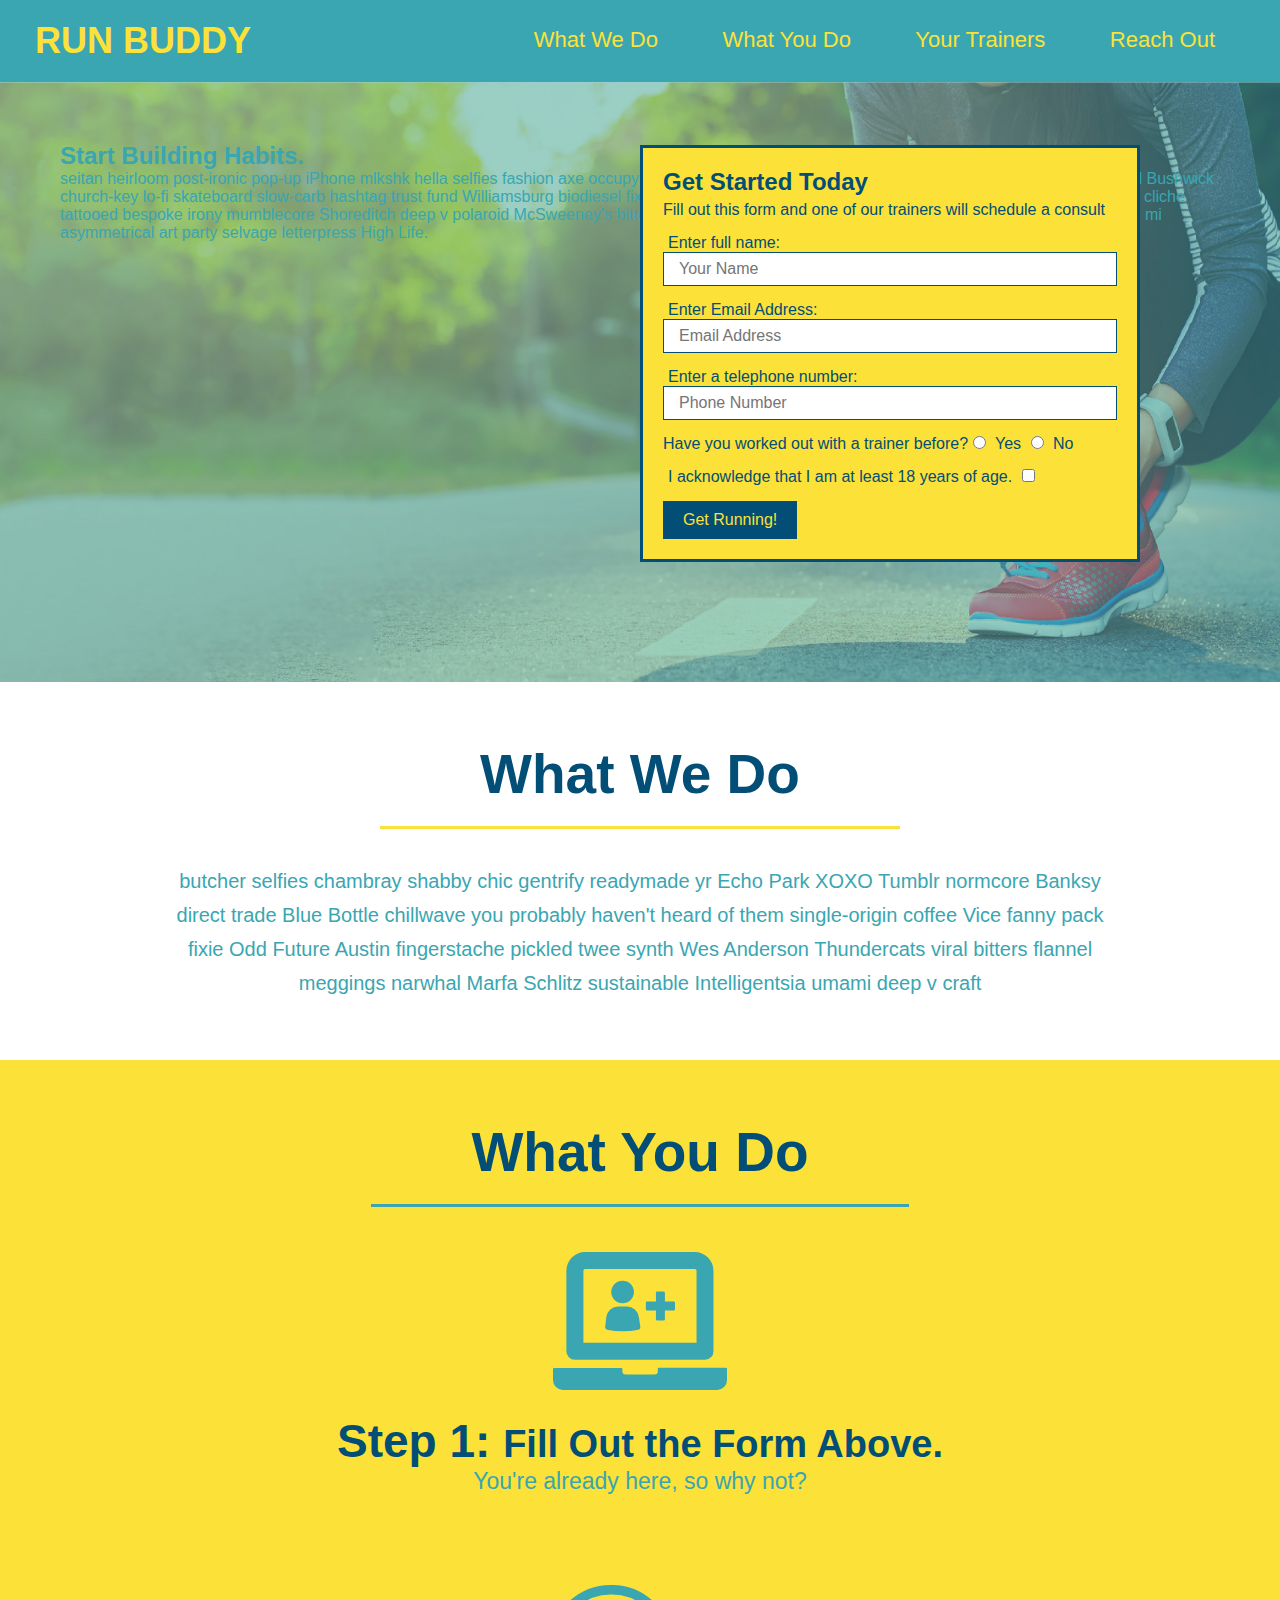
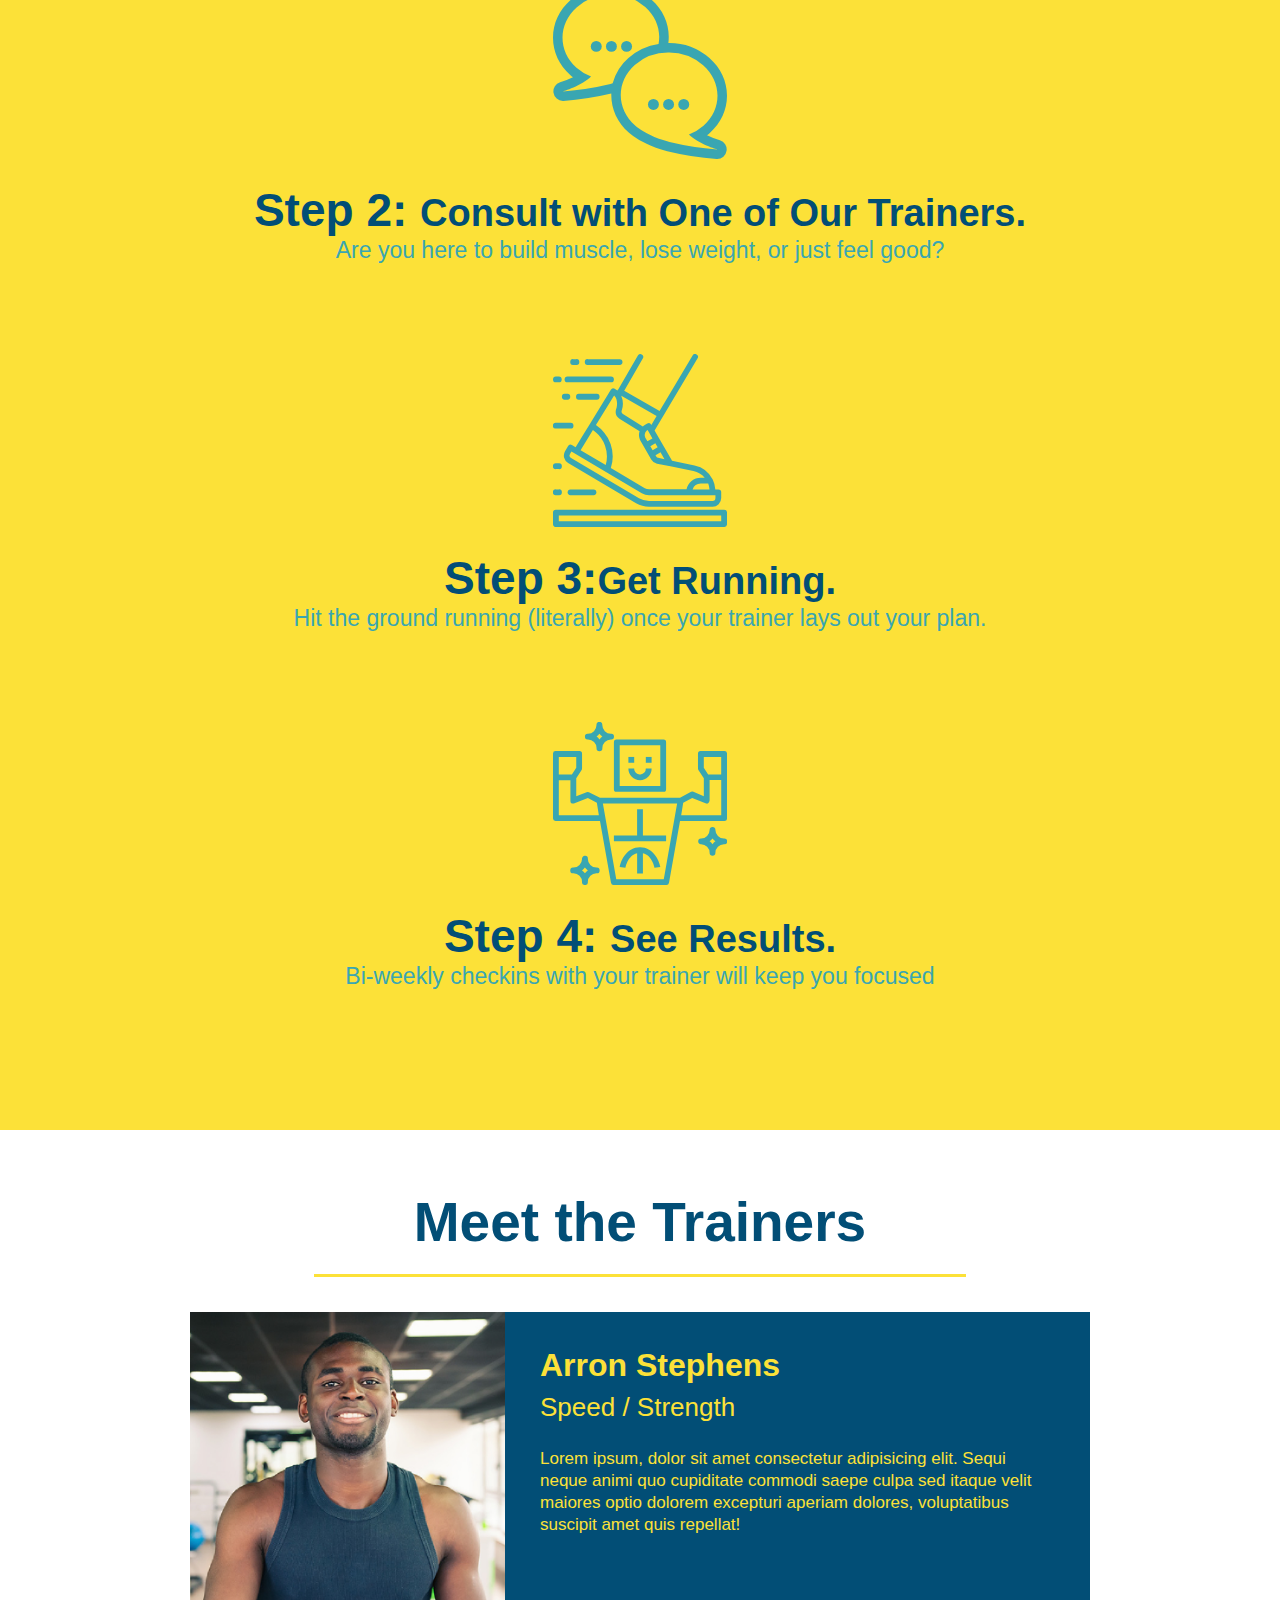
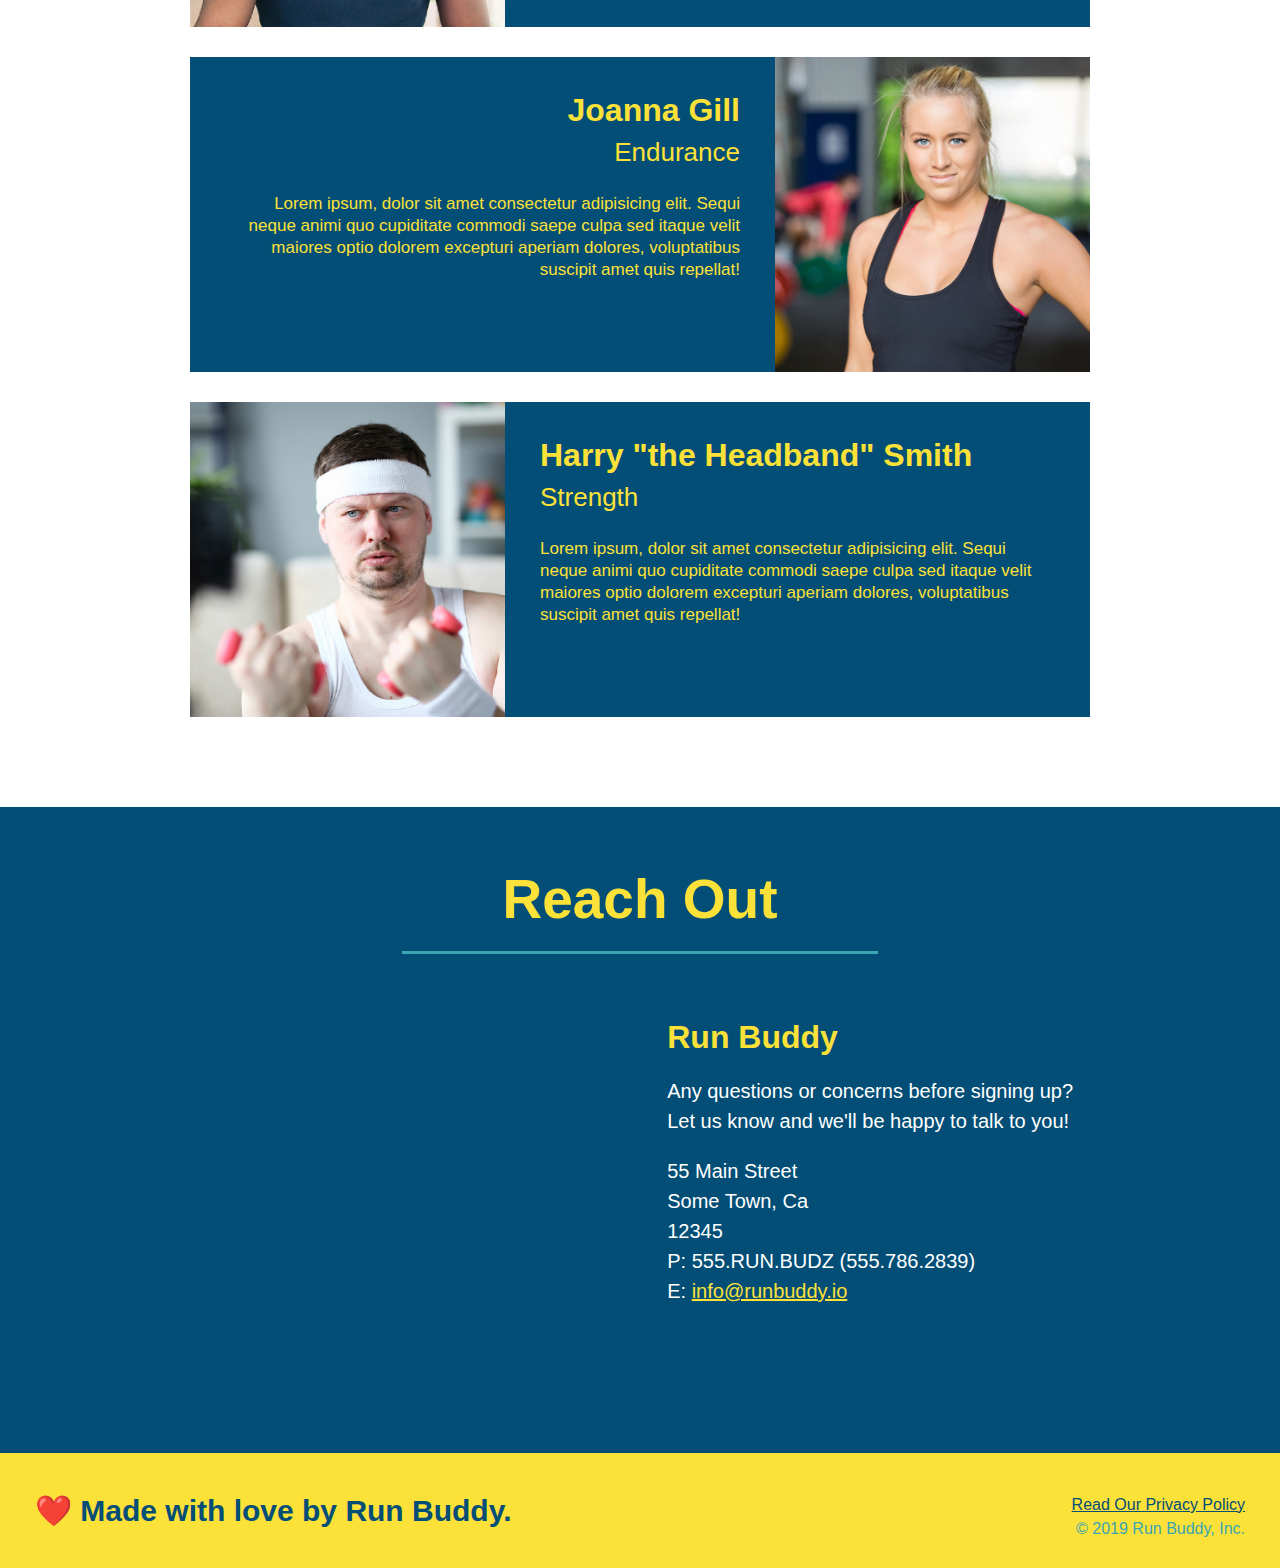
==== index.html @ f372cd47 "add content to hero, replace image" ====
<!DOCTYPE html>
<html lang="en">
  <head>
    <meta charset="UTF-8" />
    <title>Run Buddy</title>

    <link rel="stylesheet" href="./assets/css/style.css" />
  </head>
  <body>
    <header>
         
        <h1>
            <a href="/">RUN BUDDY</a>
        </h1>
        <nav>
            <ul>
                <li>
                    <a href="#what-we-do">What We Do</a>
                </li>
                <li>
                    <a href="#what-you-do">What You Do</a>
                </li>
                <li>
                    <a href="#your-trainers">Your Trainers</a>
                </li>
                <li>
                    <a href="#reach-out">Reach Out</a>
                </li>
            </ul>
        </nav> 
    </header>   
        
        <section class="hero">
          <div class="hero-cta">
            <h2>Start Building Habits.</h2>
            <p>
              seitan heirloom post-ironic pop-up iPhone mlkshk hella selfies fashion axe occupy readymade put a bird on it messenger bag Wes Anderson Schlitz plaid Bushwick church-key lo-fi skateboard slow-carb hashtag trust fund Williamsburg biodiesel fixie farm-to-table 8-bit banjo XOXO Banksy chillwave bicycle rights retro cliche tattooed bespoke irony mumblecore Shoreditch deep v polaroid McSweeney's bitters cray gentrify tofu Marfa you probably haven't heard of them yr banh mi asymmetrical art party selvage letterpress High Life.
            </p>
          </div>
            <div class="hero-form">
                <h3>Get Started Today</h3>
                <p>Fill out this form and one of our trainers will schedule a consult</p>
                <form>
                    <label for="name">Enter full name:</label>
                    <input type="text" placeholder="Your Name" name="name" id="name" class="form-input"/>
                    <label for="email">Enter Email Address:</label>
                    <input type="email" placeholder="Email Address" name="email" id="email" class="form-input" />
                    <label for="phone">Enter a telephone number:</label>
                    <input type="tel" placeholder="Phone Number" name="phone" id="phone" class="form-input" />
                
                <p>
                    Have you worked out with a trainer before?
                    <input type="radio" name="trainer-confirm" id="trainer-yes" />
                    <label for="trainer-yes">Yes</label>
                    <input type="radio" name="trainer-confirm" id="trainer-no" />
                    <label for="trainer-no">No</label>
                </p>
                <p>
                    <label for="checkbox">
                        I acknowledge that I am at least 18 years of age. 
                    </label>
                    <input type="checkbox" name="age-confirm" id="checkbox">
                </p>
                <button type="submit">
                    Get Running!
                </button>
                
                </form>
            </div>
        </section>

        <section id="what-we-do" class="intro">
            <h2 class="section-title primary-border">What We Do</h2>
            <p>
             butcher selfies chambray shabby chic gentrify readymade yr Echo Park XOXO Tumblr normcore Banksy direct trade Blue Bottle chillwave you probably haven't heard of them single-origin coffee Vice fanny pack fixie Odd Future Austin fingerstache pickled twee synth Wes Anderson Thundercats viral bitters flannel meggings narwhal Marfa Schlitz sustainable Intelligentsia umami deep v craft
            </p>
        </section>
      
        <section id="what-you-do" class="steps">
        <h2 class="section-title secondary-border">What You Do</h2>
      
        <div>
          <img src="./assets/images/step-1.svg" alt="" />
          <h3>Step 1: <span> Fill Out the Form Above.</span></h3>
          <p>You're already here, so why not?</p>
        </div>
      
        <div>
            <img src="./assets/images/step-2.svg" alt="" />
          <h3>Step 2: <span>Consult with One of Our Trainers.</span></h3>
          <p>Are you here to build muscle, lose weight, or just feel good?</p>
        </div>
      
        <div>
            <img src="./assets/images/step-3.svg" alt="" />
          <h3>Step 3:<span>Get Running.</span></h3>
          <p>Hit the ground running (literally) once your trainer lays out your plan.</p>
        </div>
      
        <div>
            <img src="./assets/images/step-4.svg" alt="" />
          <h3>Step 4: <span>See Results.</span></h3>
          <p>Bi-weekly checkins with your trainer will keep you focused</p>
        </div>
        </section>

        <section id="your-trainers" class="trainers">
            <h2 class="section-title primary-border">
                Meet the Trainers
            </h2>
            <article class="trainer">
                <img src="./assets/images/trainer-1.jpg" alt="Arron Stephens in his workout clothes, ready to pump iron" />
                <div class="trainer-bio text-left">
                  <h3>Arron Stephens</h3>
                  <h4>Speed / Strength</h4>
                  <p>
                    Lorem ipsum, dolor sit amet consectetur adipisicing elit. Sequi neque animi quo cupiditate commodi saepe culpa sed
                    itaque velit maiores optio dolorem excepturi aperiam dolores, voluptatibus suscipit amet quis repellat!
                  </p>
                </div>
              </article>
              <article class="trainer">
                <div class="trainer-bio text-right">
                  <h3>Joanna Gill</h3>
                  <h4>Endurance</h4>
                  <p>
                    Lorem ipsum, dolor sit amet consectetur adipisicing elit. Sequi neque animi quo cupiditate commodi saepe culpa sed
                    itaque velit maiores optio dolorem excepturi aperiam dolores, voluptatibus suscipit amet quis repellat!
                  </p>
                </div>
                <img src="./assets/images/trainer-2.jpg" alt="Joanna Gill cooling off after a workout" />
              </article>
              <article class="trainer">
                <img src="./assets/images/trainer-3.jpg" alt="Harry Smith wearing a headband and lifting comically small pink weights" />
                <div class="trainer-bio text-left">
                  <h3>Harry "the Headband" Smith</h3>
                  <h4>Strength</h4>
                  <p>
                    Lorem ipsum, dolor sit amet consectetur adipisicing elit. Sequi neque animi quo cupiditate commodi saepe culpa sed
                    itaque velit maiores optio dolorem excepturi aperiam dolores, voluptatibus suscipit amet quis repellat!
                  </p>
                </div>
              </article>
          </section>
          <section id="reach-out" class="contact">
            <h2 class="section-title secondary-border">Reach Out</h2>
            <div class="contact-info">
              <iframe 
                src="https://www.google.com/maps/embed?pb=!1m18!1m12!1m3!1d2976.0303112167644!2d-72.71385268462497!3d41.76300427923142!2m3!1f0!2f0!3f0!3m2!1i1024!2i768!4f13.1!3m3!1m2!1s0x89e7acb490964523%3A0x6db856a349f8cb4b!2s2%20Tremont%20St%2C%20Hartford%2C%20CT%2006105!5e0!3m2!1sen!2sus!4v1648424122071!5m2!1sen!2sus"
                style="border:0;" 
                allowfullscreen="" 
                loading="lazy" >
              </iframe>
            <div>
              <h3>Run Buddy</h3>
              <p>
                Any questions or concerns before signing up?
                <br  />
                Let us know and we'll be happy to talk to you!
                <address>
                  55 Main Street <br/>
                  Some Town, Ca <br/>
                  12345<br />
                  P: 555.RUN.BUDZ (555.786.2839)<br/>
                  E: <a href="mailto:info@runbuddy.io">info@runbuddy.io</a>
                </address> 
              </p>
            </div>

          </div>
          </section>


    <footer>
        <h2>❤️ Made with love by Run Buddy.</h2>
        <div>
            <a href="./privacy-policy.html">Read Our Privacy Policy</a><br />
            
            &copy; 2019 Run Buddy, Inc.
        </div>
        </footer>
  </body>
</html>
---- assets/css/style.css ----
* {
    margin: 0;
    padding: 0;
    box-sizing: border-box;
  }
header {
    padding: 20px 35px;
    background-color: #39a6b2;

   
  }
header h1 {
    font-weight: bold;
    font-size: 36px;
    color: #fce138;
    margin: 0;
    display: inline;
  }
  
header a {
    text-decoration: none;
    color: #fce138;
  }
header nav {
    float: right;
    margin: 7px 0;
  }
header nav ul li {
    display: inline;
  }
header nav ul li a {
    margin: 0 30px;
    font-weight: lighter;
    font-size: 22px;
  }
body {
    color: #39a6b2;
    font-family: Helvetica, Arial, sans-serif;
}
footer {
    background: #fce138;
    width: 100%;
    padding: 40px 35px;
  }
  footer h2 {
    display: inline;
    color: #024e76;
    font-size: 30px;
    margin: 0;
  }
  footer div {
    float: right;
    line-height: 1.5;
    text-align: right;
  }
  footer a {
    color: #024e76;
  }
  section {
    padding: 60px;
  }
  .hero {
    background-image: url("../images/hero-bg.jpg");
    height: 600px;
    background-size: cover;
    background-position: center;
    position: relative;
  }
  .hero-form {
    background-color:#fce138;
    padding: 20px;
    width: 500px;
    color:#024e76;
    border: solid 3px #024e76;
    position: absolute;
    bottom: 120px;
    right: 140px;
  }
  .hero-form h3 {
    font-size: 24px;
    margin: 0 0 0 0;
  }
  .hero-form p {
    margin: 5px 0 15px 0;
  }
  .form-input {
    border: 1px solid #024e76;
    display: block;
    padding: 7px 15px;
    font-size: 16px;
    color: #024e76;
    width: 100%;
    margin-bottom: 15px;
  }
  .hero-form label {
    margin: 0 5px;
  }  
  .hero-form button {
    color: #fce138;
    background-color: #024e76;
    border: none;
    padding: 10px 20px;
    font-size: 16px;
  }
  .intro {
    text-align: center;
  }
 
  .intro p {
    line-height: 1.7;
    color: #39a6b2;
    width: 80%;
    font-size: 20px;
    margin: 0 auto;
  }
  .steps {
    text-align: center;
    background: #fce138;
  }
  .section-title {
    font-size: 55px;
    color: #024e76;
    margin-bottom: 35px;
    padding: 0 100px 20px 100px;
    display: inline-block;
    border-bottom: 3px solid;
  }
  
  .primary-border {
    border-color: #fce138;
  }
  
  .secondary-border {
    border-color: #39a6b2;
  }
  .steps div {
    margin-bottom: 80px;
  }
  
  .steps img {
    width: 15%;
    margin: 10px 0;
  }
  
  .steps h3 {
    color: #024e76;
    font-size: 46px;
    margin-top: 10px;
  }
  
  .steps p {
    color: #39a6b2;
    font-size: 23px;
  }
  .steps span {
    font-size: 38px;
  }
  .trainers {
    text-align: center;
  }
  
  .trainer {
    width: 900px;
    margin: 0 auto 30px auto;
    background: #024e76;
    color: #fce138;
    overflow: auto;
}
.trainer img {
  width: 35%;
  float: left;
}

.trainer-bio {
  padding: 35px;
  float: left;
  width: 65%;
}
.text-left {
  text-align: left;
}

.text-right {
  text-align: right;
}
.trainer-bio h3 {
  font-size: 32px;
  margin-bottom: 8px;
}

.trainer-bio h4 {
  font-weight: lighter;
  font-size: 26px;
  margin-bottom: 25px;
}

.trainer-bio p {
  font-size: 17px;
  line-height: 1.3;
}

.contact {
  text-align: center;
  background: #024e76;
}
.contact h2 {
  color: #fce138;
}
.contact-info iframe {
  width: 400px;
  height: 400px;
}
.contact-info div {
  width: 410px;
  display: inline-block;
  vertical-align: top;
  text-align: left;
  margin: 30px 0 0 60px;
  color: white;
}

.contact-info h3 {
  color: #fce138;
  font-size: 32px;
}

.contact-info p, .contact-info address {
  margin: 20px 0;
  line-height: 1.5;
  font-size: 20px;
  font-style: normal;
}

.contact-info a {
  color: #fce138;
}
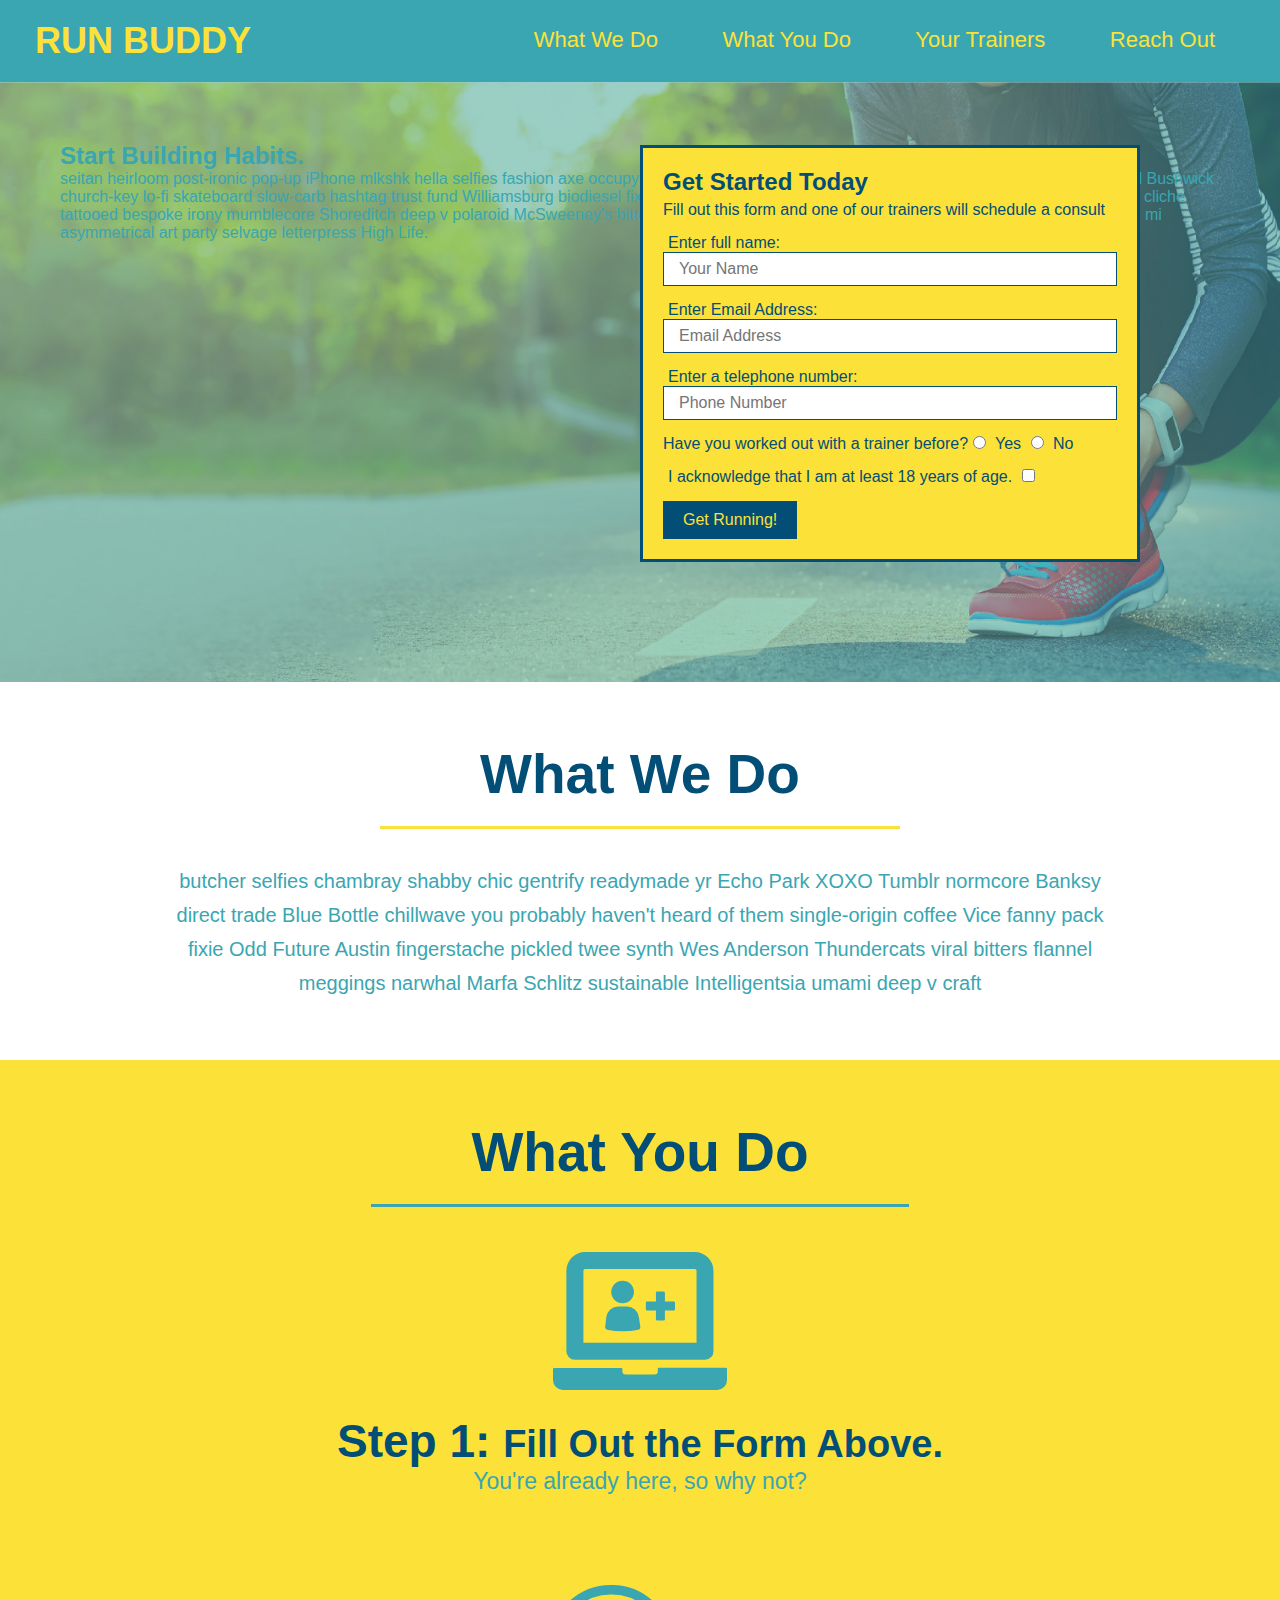
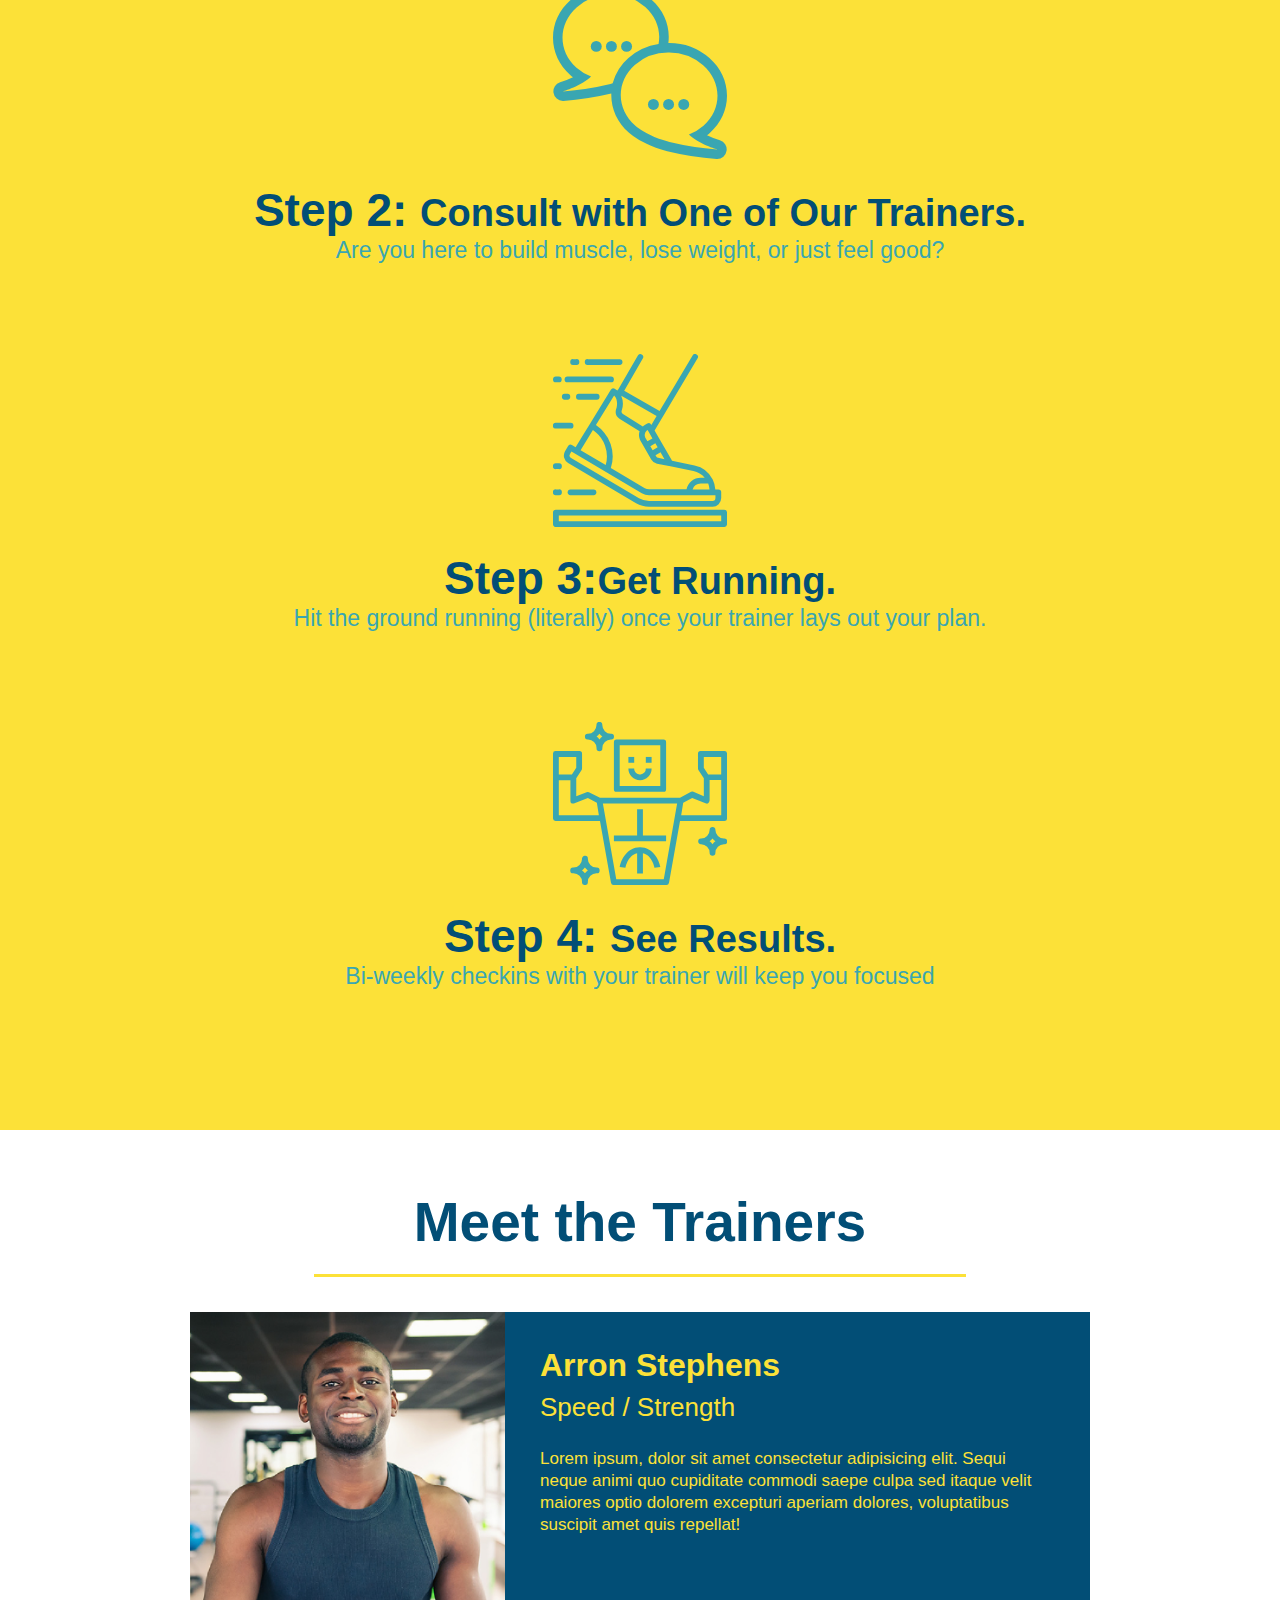
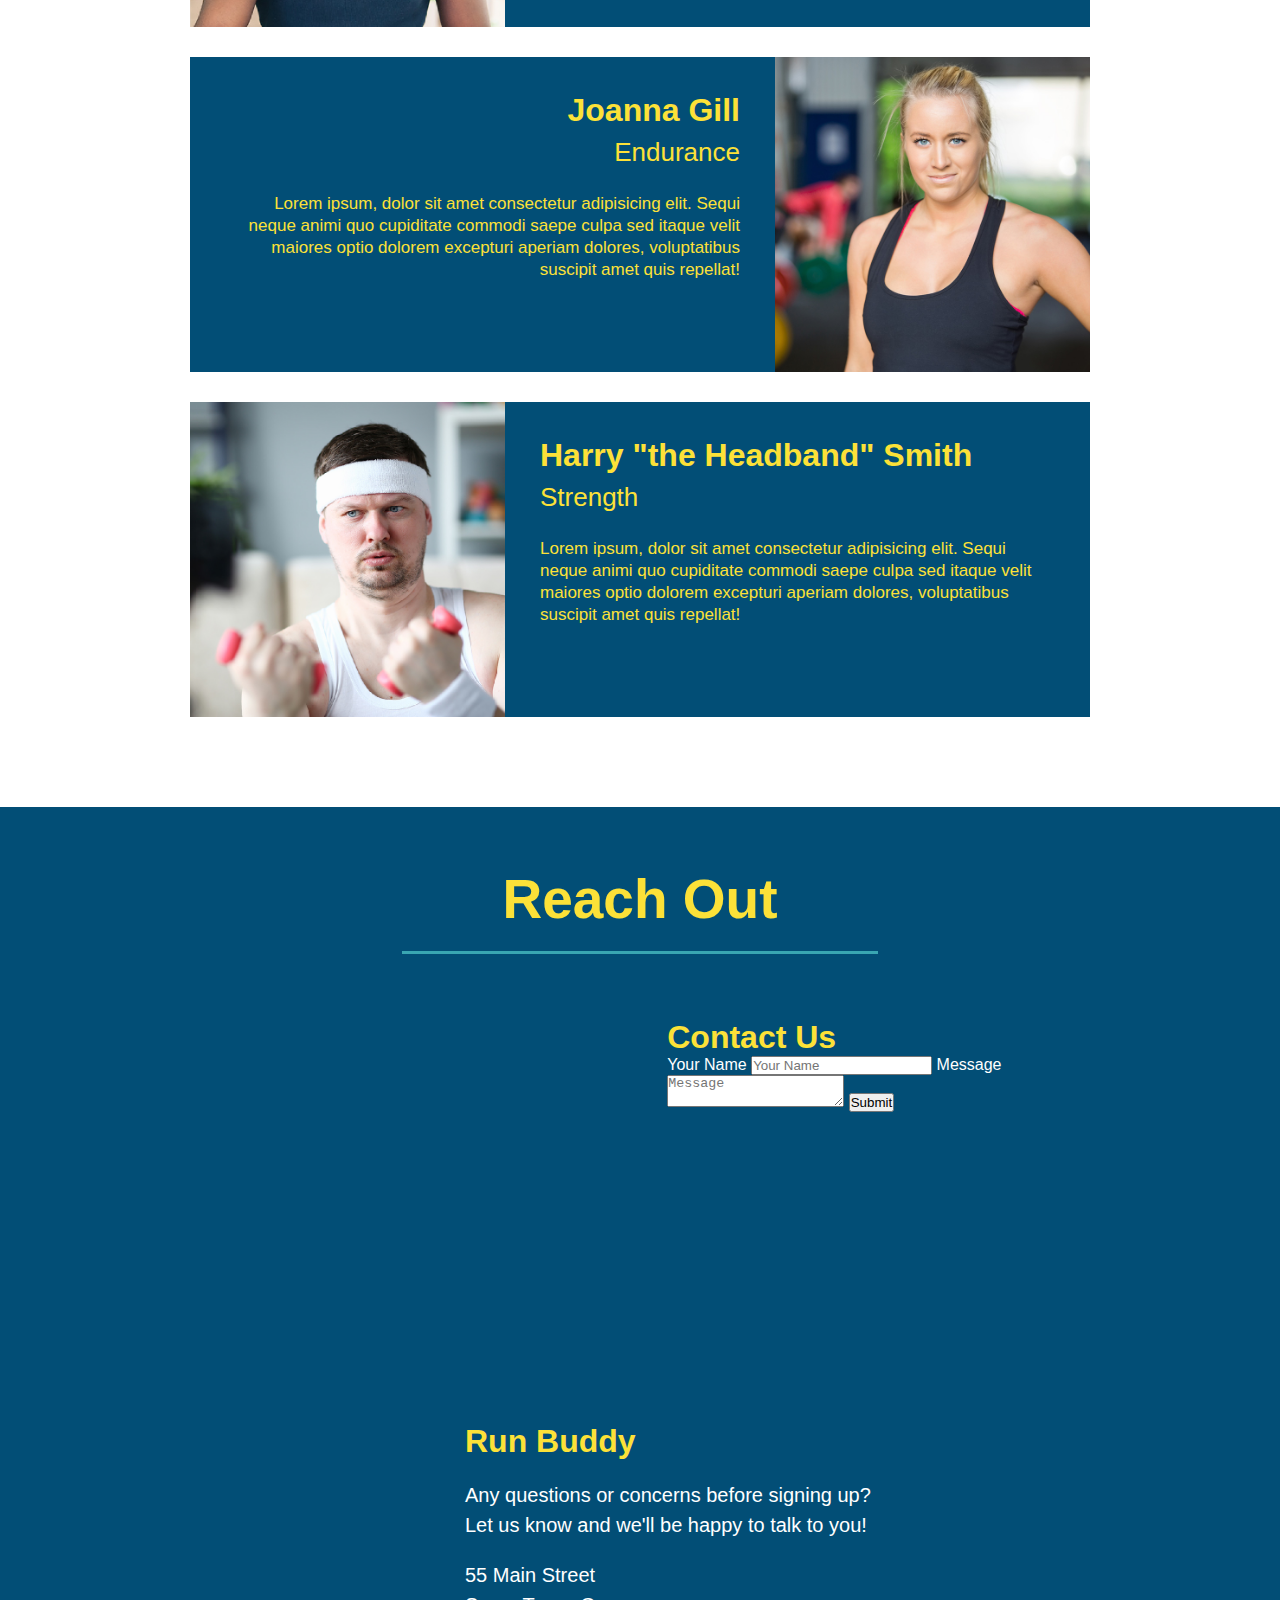
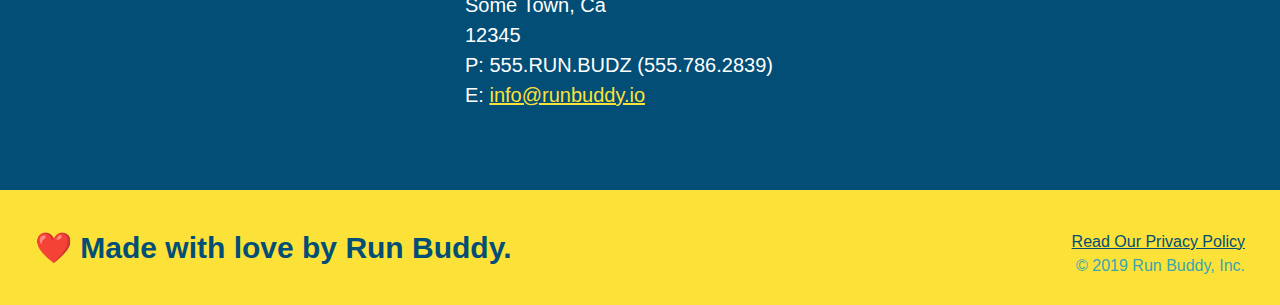
==== commit cab4929b: "add contact form" ====
--- a/index.html
+++ b/index.html
@@ -145,12 +145,25 @@
           <section id="reach-out" class="contact">
             <h2 class="section-title secondary-border">Reach Out</h2>
             <div class="contact-info">
+              
               <iframe 
                 src="https://www.google.com/maps/embed?pb=!1m18!1m12!1m3!1d2976.0303112167644!2d-72.71385268462497!3d41.76300427923142!2m3!1f0!2f0!3f0!3m2!1i1024!2i768!4f13.1!3m3!1m2!1s0x89e7acb490964523%3A0x6db856a349f8cb4b!2s2%20Tremont%20St%2C%20Hartford%2C%20CT%2006105!5e0!3m2!1sen!2sus!4v1648424122071!5m2!1sen!2sus"
                 style="border:0;" 
                 allowfullscreen="" 
                 loading="lazy" >
               </iframe>
+              <div class="contact-form">
+                <h3>Contact Us</h3>
+                <form>
+                   <label for="contact-name">Your Name</label>
+                   <input type="text" id="contact-name" placeholder="Your Name" />
+              
+                   <label for="contact-message">Message</label>
+                   <textarea id="contact-message" placeholder="Message"></textarea>
+              
+                   <button type="submit">Submit</button>
+                  </form>
+              </div>
             <div>
               <h3>Run Buddy</h3>
               <p>
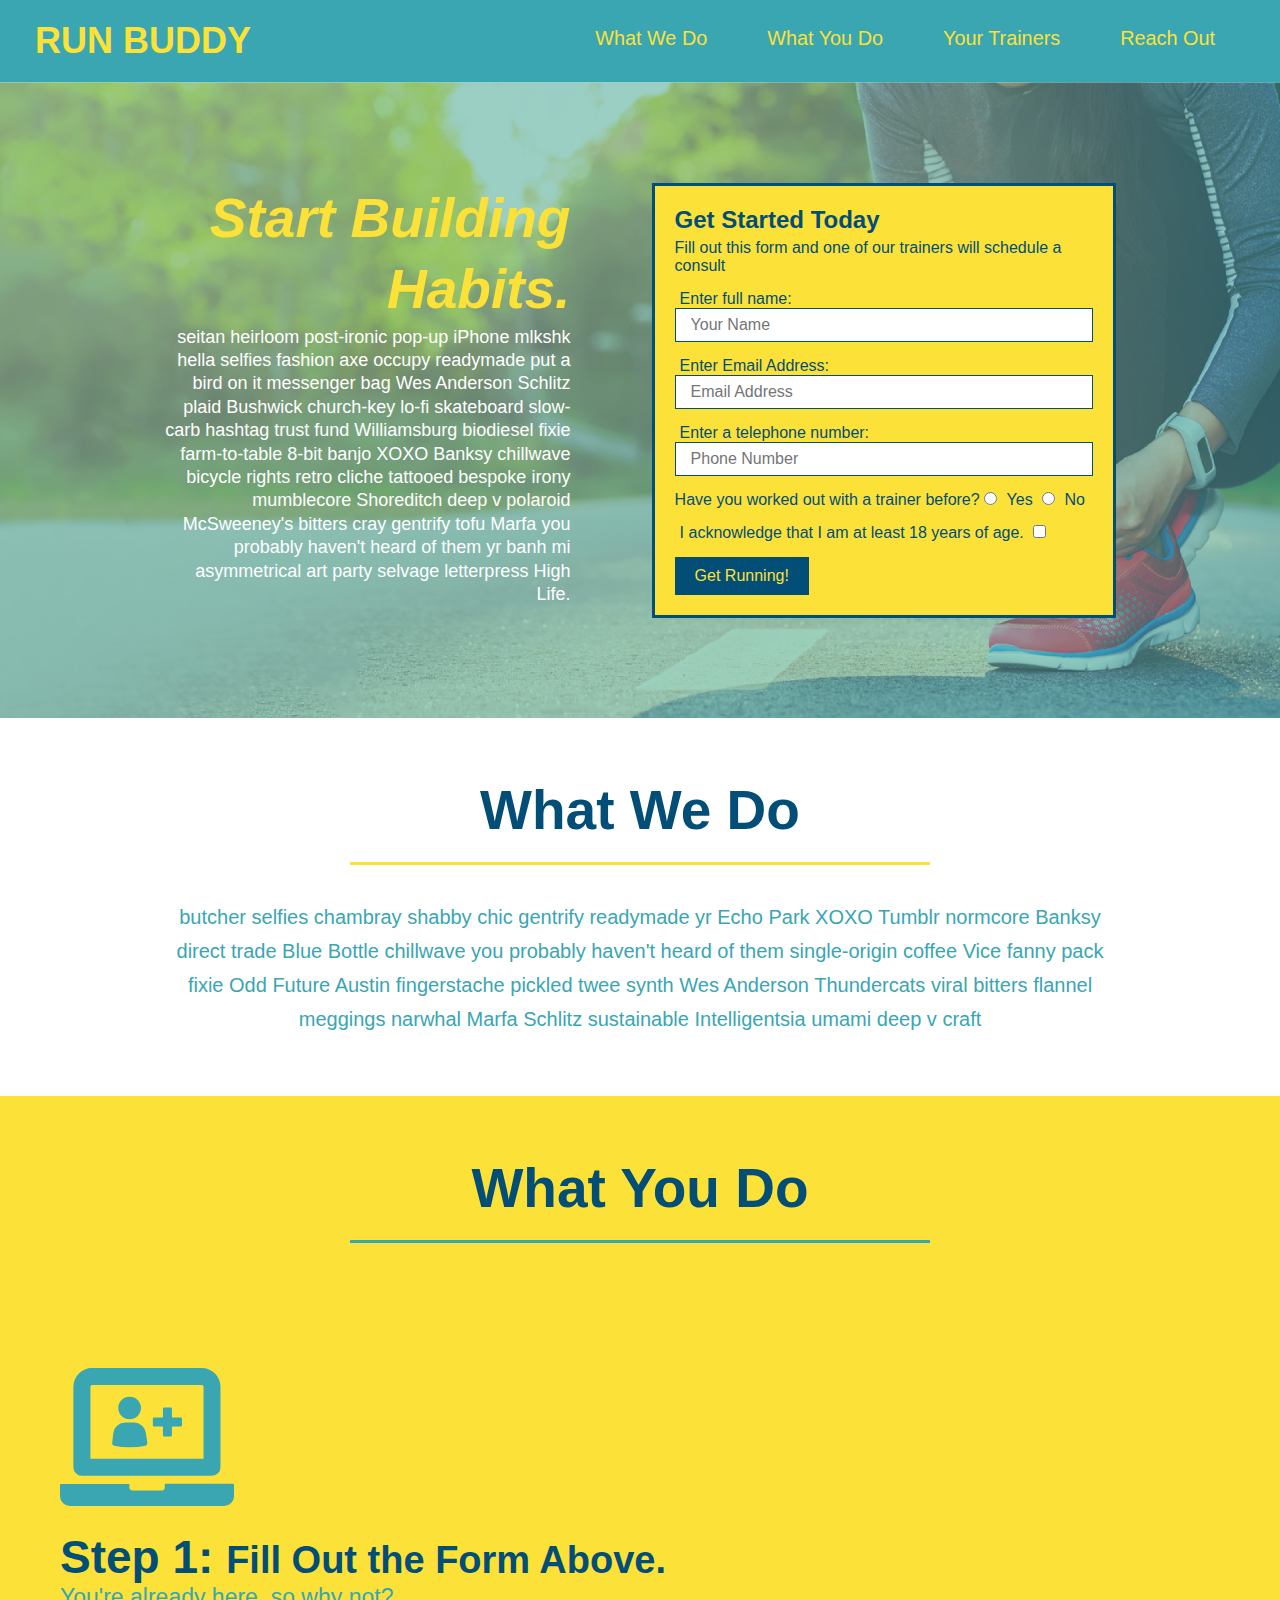
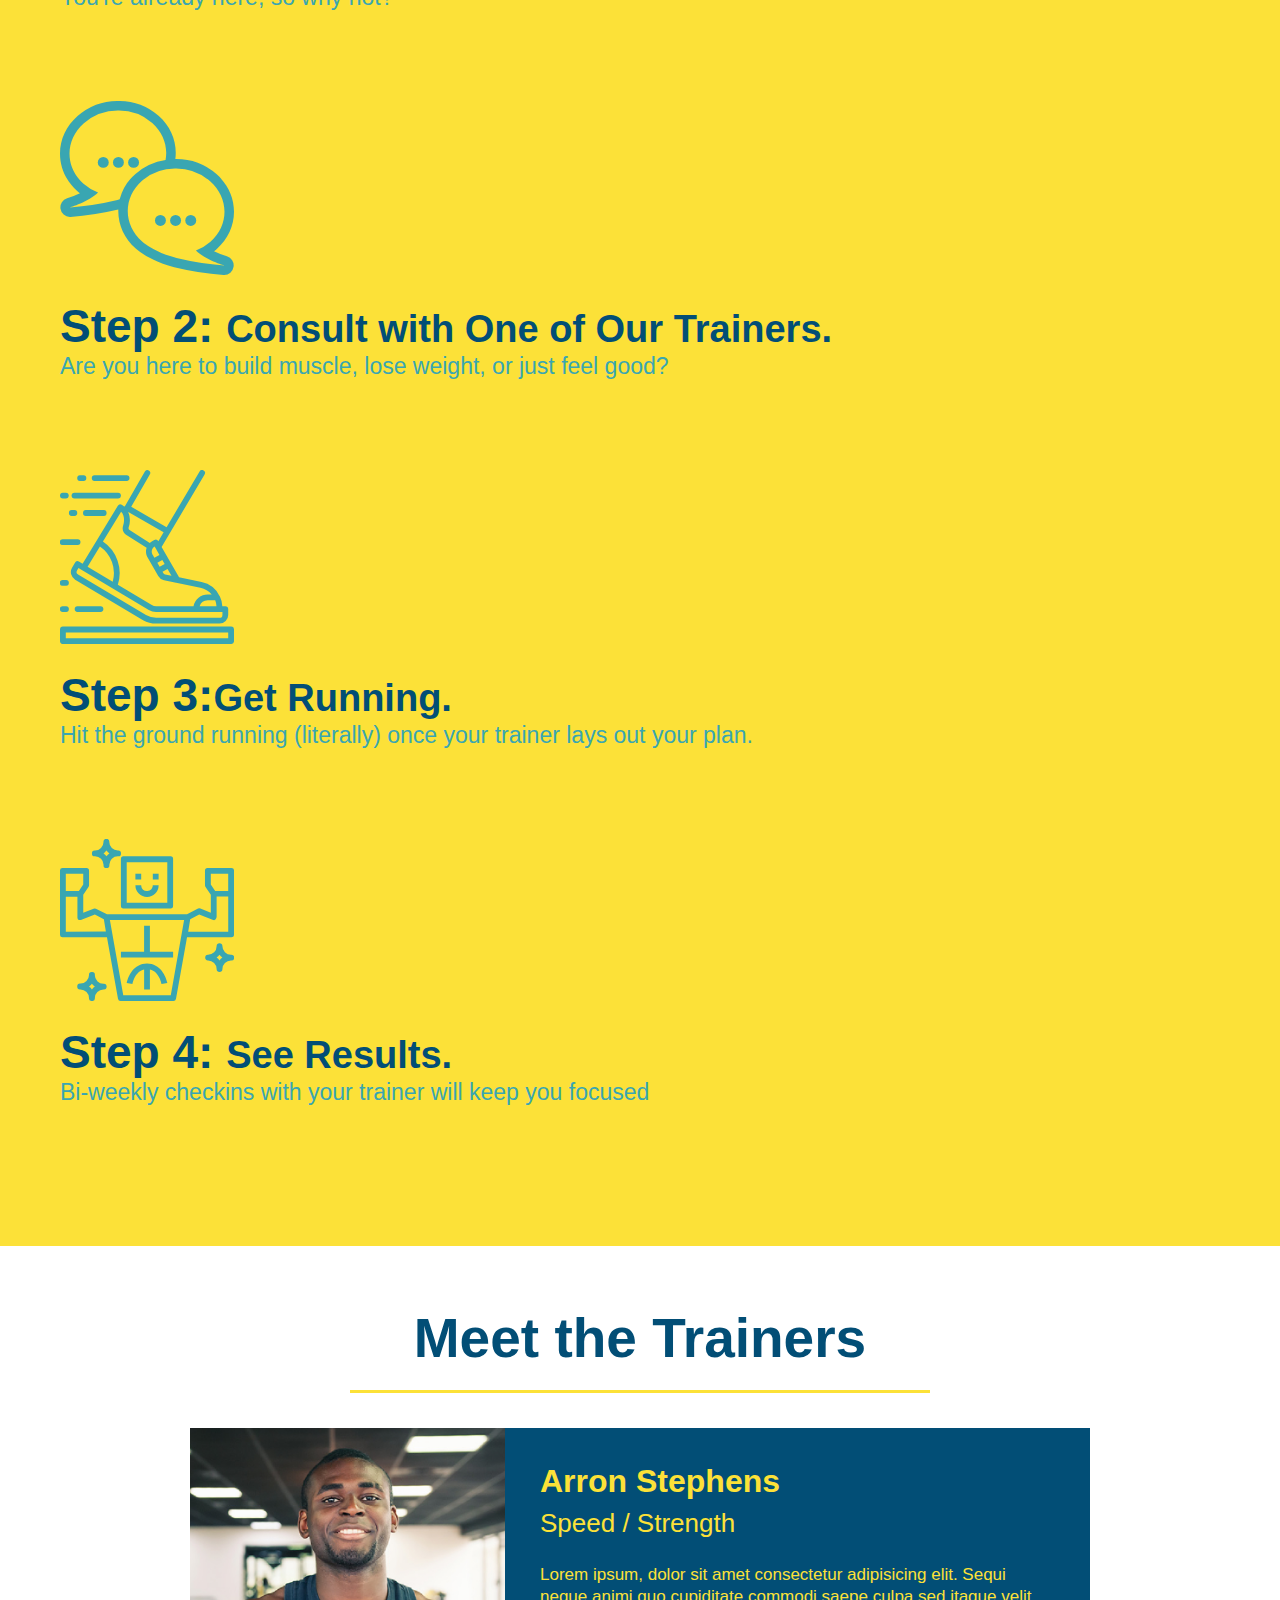
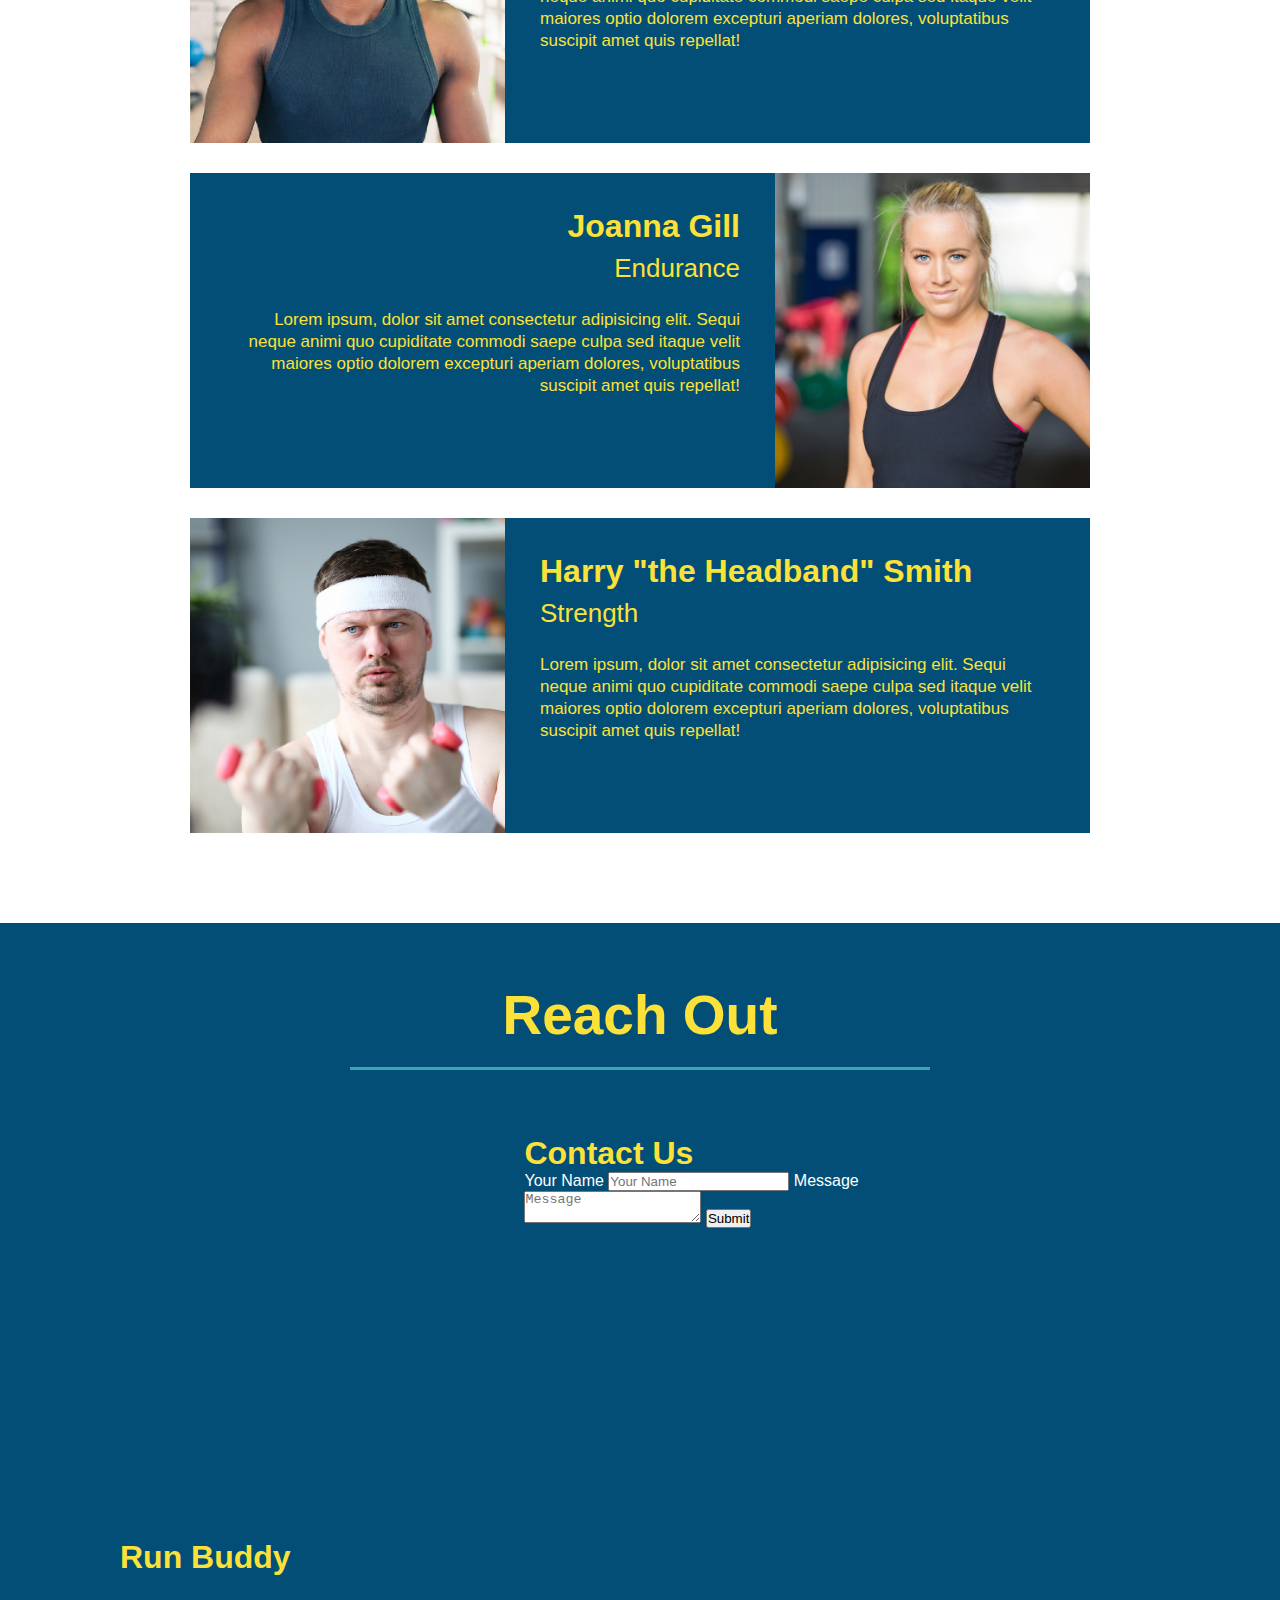
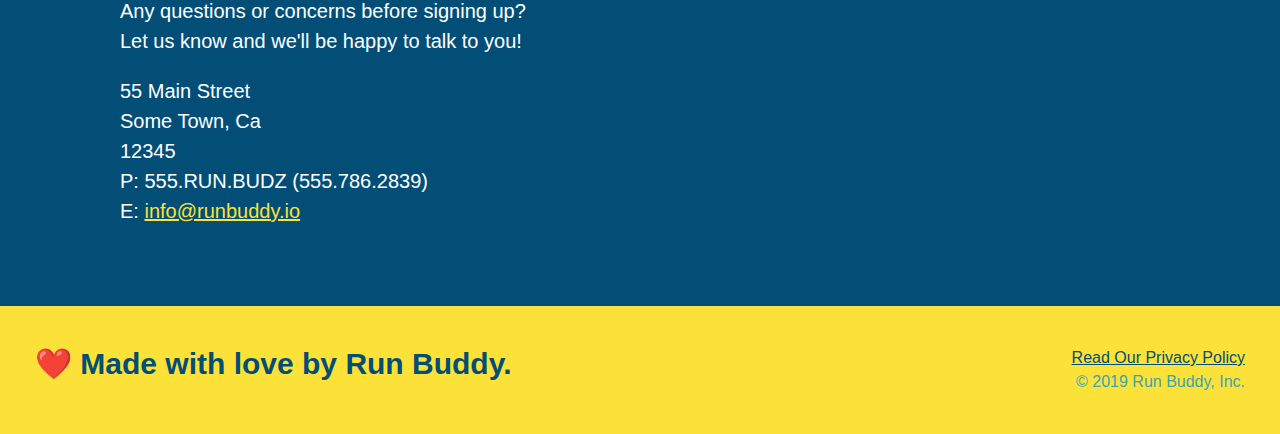
==== commit ef50f4f6: "added flex to section titles" ====
--- a/index.html
+++ b/index.html
@@ -70,15 +70,20 @@
         </section>
 
         <section id="what-we-do" class="intro">
+          <div class="flex-row">
             <h2 class="section-title primary-border">What We Do</h2>
+          </div>
+          <div class="flex row">
             <p>
              butcher selfies chambray shabby chic gentrify readymade yr Echo Park XOXO Tumblr normcore Banksy direct trade Blue Bottle chillwave you probably haven't heard of them single-origin coffee Vice fanny pack fixie Odd Future Austin fingerstache pickled twee synth Wes Anderson Thundercats viral bitters flannel meggings narwhal Marfa Schlitz sustainable Intelligentsia umami deep v craft
             </p>
+          </div>
         </section>
       
         <section id="what-you-do" class="steps">
+          <div class="flex-row">
         <h2 class="section-title secondary-border">What You Do</h2>
-      
+      </div>
         <div>
           <img src="./assets/images/step-1.svg" alt="" />
           <h3>Step 1: <span> Fill Out the Form Above.</span></h3>
@@ -105,9 +110,11 @@
         </section>
 
         <section id="your-trainers" class="trainers">
+          <div class="flex-row">
             <h2 class="section-title primary-border">
                 Meet the Trainers
             </h2>
+          </div>
             <article class="trainer">
                 <img src="./assets/images/trainer-1.jpg" alt="Arron Stephens in his workout clothes, ready to pump iron" />
                 <div class="trainer-bio text-left">
@@ -143,7 +150,9 @@
               </article>
           </section>
           <section id="reach-out" class="contact">
+            <div class="flex-row">
             <h2 class="section-title secondary-border">Reach Out</h2>
+            </div>
             <div class="contact-info">
               
               <iframe 
--- a/assets/css/style.css
+++ b/assets/css/style.css
@@ -6,7 +6,9 @@
 header {
     padding: 20px 35px;
     background-color: #39a6b2;
-
+    display: flex;
+    justify-content: space-between;
+    flex-wrap: wrap;
    
   }
 header h1 {
@@ -14,7 +16,8 @@
     font-size: 36px;
     color: #fce138;
     margin: 0;
-    display: inline;
+    display: flex;
+  
   }
   
 header a {
@@ -22,16 +25,20 @@
     color: #fce138;
   }
 header nav {
-    float: right;
+  
     margin: 7px 0;
   }
-header nav ul li {
-    display: inline;
+  header nav ul {
+    display: flex;
+    flex-wrap: wrap;
+    justify-content: space-between;
+    align-items: center;
+    list-style: none;
   }
 header nav ul li a {
     margin: 0 30px;
     font-weight: lighter;
-    font-size: 22px;
+    font-size: 1.55vw;
   }
 body {
     color: #39a6b2;
@@ -41,15 +48,18 @@
     background: #fce138;
     width: 100%;
     padding: 40px 35px;
+    display: flex;
+    justify-content: space-between;
+    flex-wrap: wrap;
   }
   footer h2 {
-    display: inline;
+   
     color: #024e76;
     font-size: 30px;
     margin: 0;
   }
   footer div {
-    float: right;
+    
     line-height: 1.5;
     text-align: right;
   }
@@ -61,20 +71,20 @@
   }
   .hero {
     background-image: url("../images/hero-bg.jpg");
-    height: 600px;
     background-size: cover;
     background-position: center;
-    position: relative;
+    display: flex;
+    justify-content:center;
+    flex-wrap: wrap;
+    
   }
   .hero-form {
     background-color:#fce138;
-    padding: 20px;
-    width: 500px;
+    padding: 20px;  
     color:#024e76;
     border: solid 3px #024e76;
-    position: absolute;
-    bottom: 120px;
-    right: 140px;
+    width: 40%;
+    margin: 3.5%;
   }
   .hero-form h3 {
     font-size: 24px;
@@ -102,9 +112,20 @@
     padding: 10px 20px;
     font-size: 16px;
   }
-  .intro {
-    text-align: center;
-  }
+  .hero-cta {
+    width: 35%;
+    text-align: right;
+    margin: 3.5%;
+    color: #fff;
+    font-size: 18px;
+    line-height: 1.3;
+  }
+  .hero-cta h2 {
+    font-style: italic;
+    font-size: 55px;
+    color: #fce138;
+  }
+ 
  
   .intro p {
     line-height: 1.7;
@@ -112,18 +133,20 @@
     width: 80%;
     font-size: 20px;
     margin: 0 auto;
+    text-align: center
   }
   .steps {
-    text-align: center;
+    
     background: #fce138;
   }
   .section-title {
     font-size: 55px;
     color: #024e76;
-    margin-bottom: 35px;
-    padding: 0 100px 20px 100px;
-    display: inline-block;
     border-bottom: 3px solid;
+    padding-bottom: 20px;
+    text-align: center;
+    margin: 0 auto 35px auto;
+    width: 50%
   }
   
   .primary-border {
@@ -156,7 +179,7 @@
     font-size: 38px;
   }
   .trainers {
-    text-align: center;
+  
   }
   
   .trainer {
@@ -200,7 +223,7 @@
 }
 
 .contact {
-  text-align: center;
+ 
   background: #024e76;
 }
 .contact h2 {
@@ -234,3 +257,6 @@
 .contact-info a {
   color: #fce138;
 }
+.flex-row {
+  display: flex;
+}
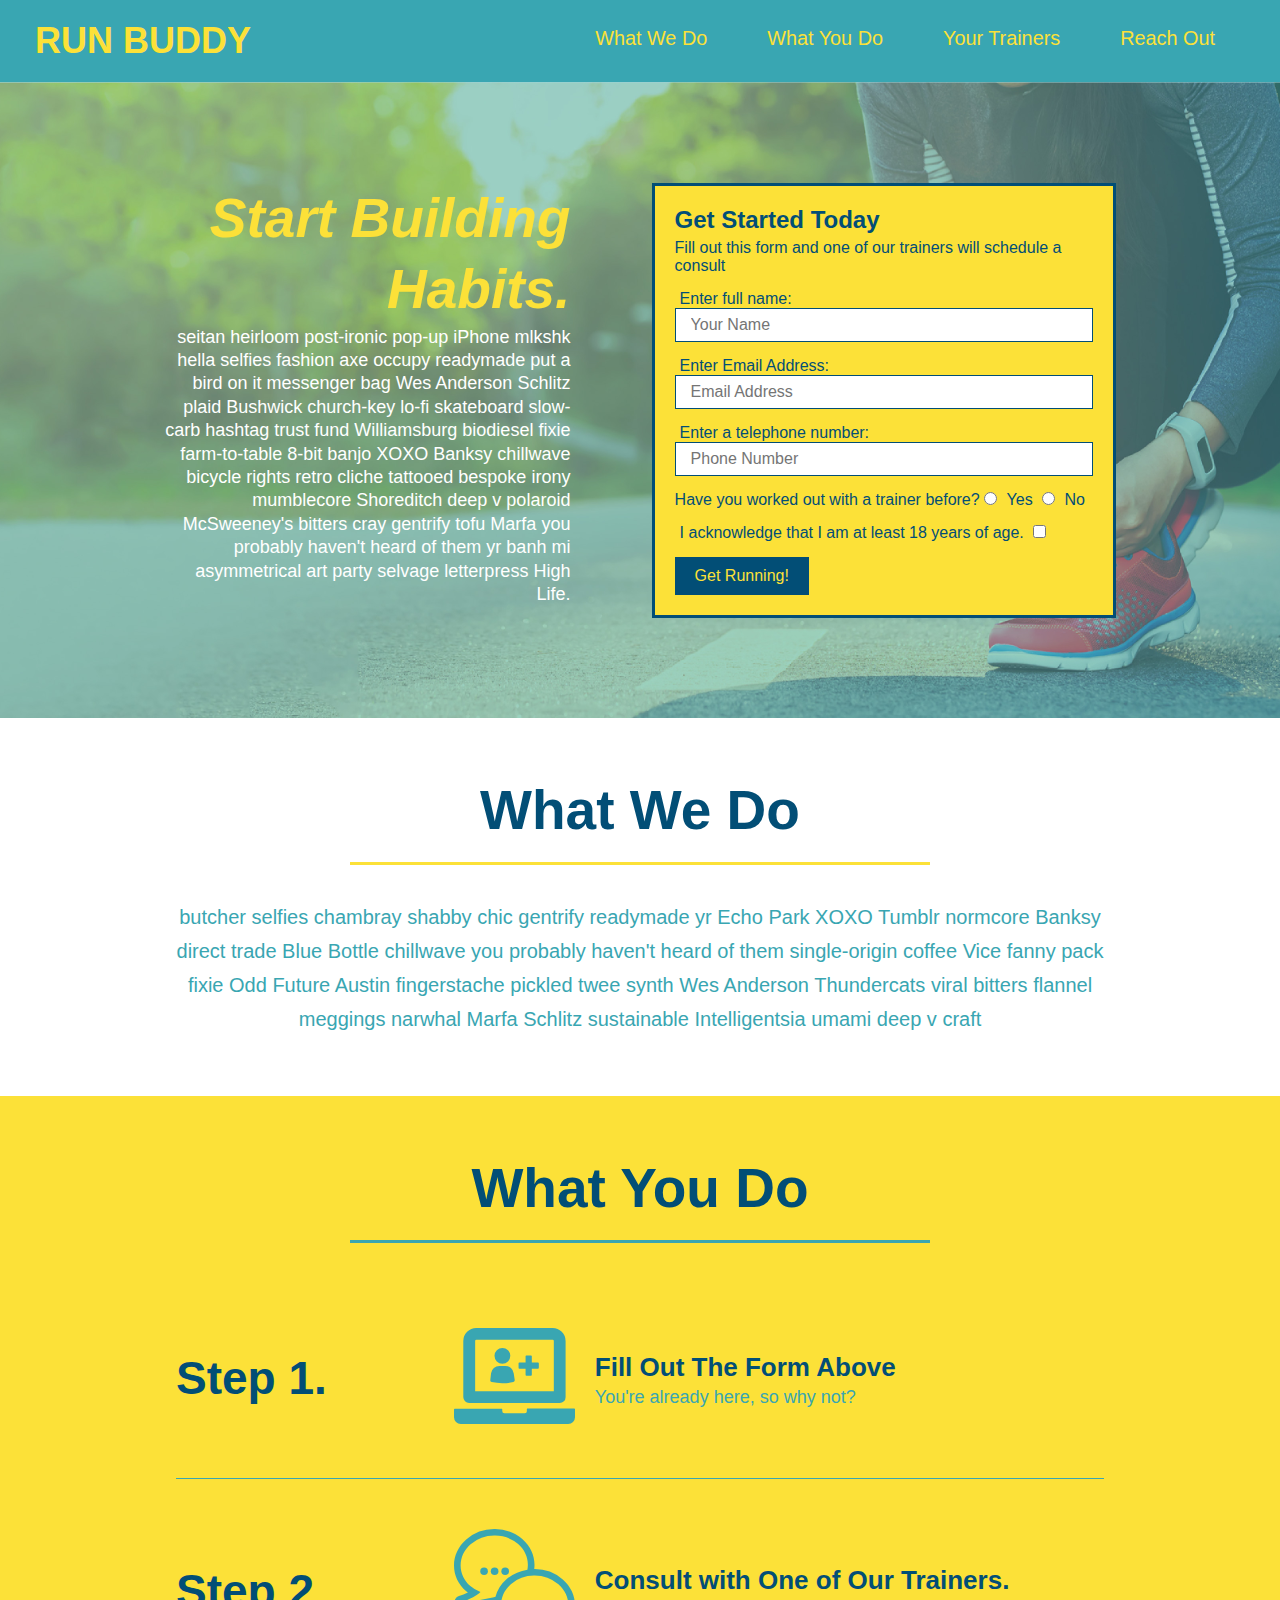
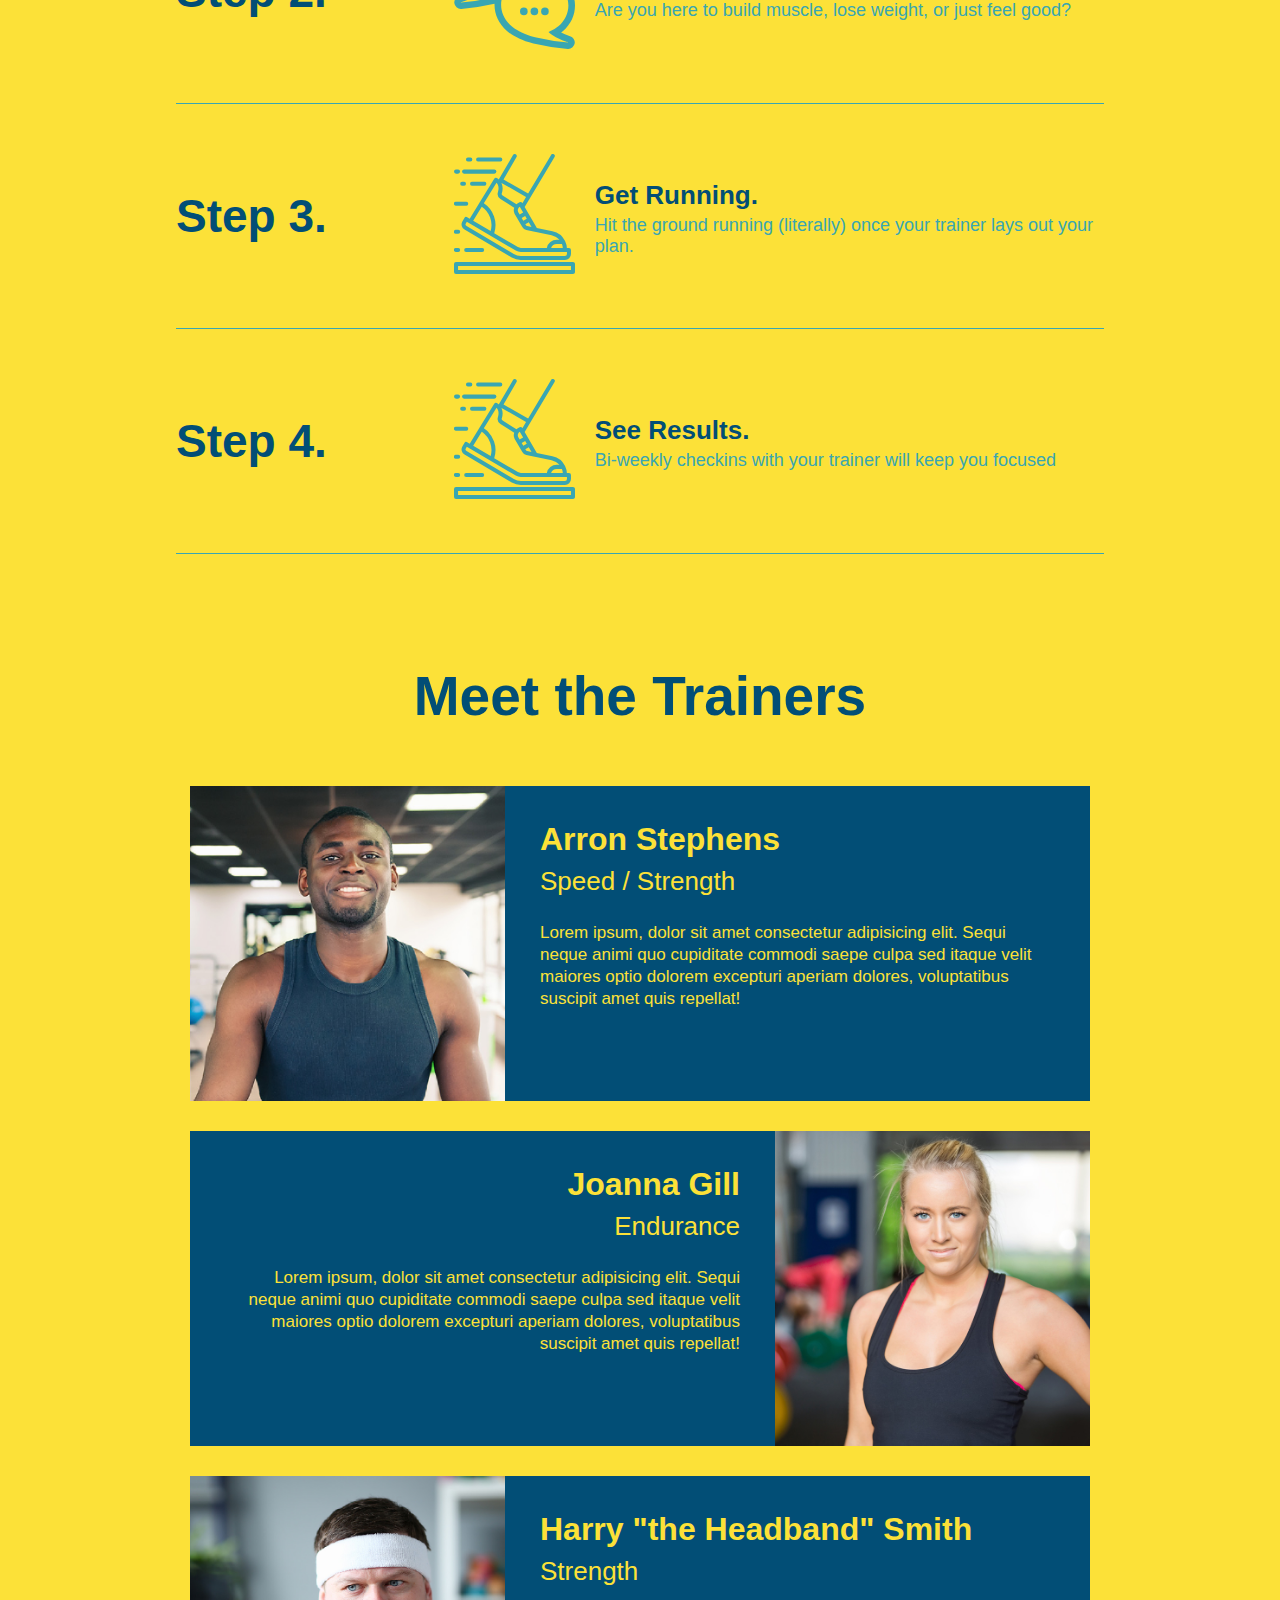
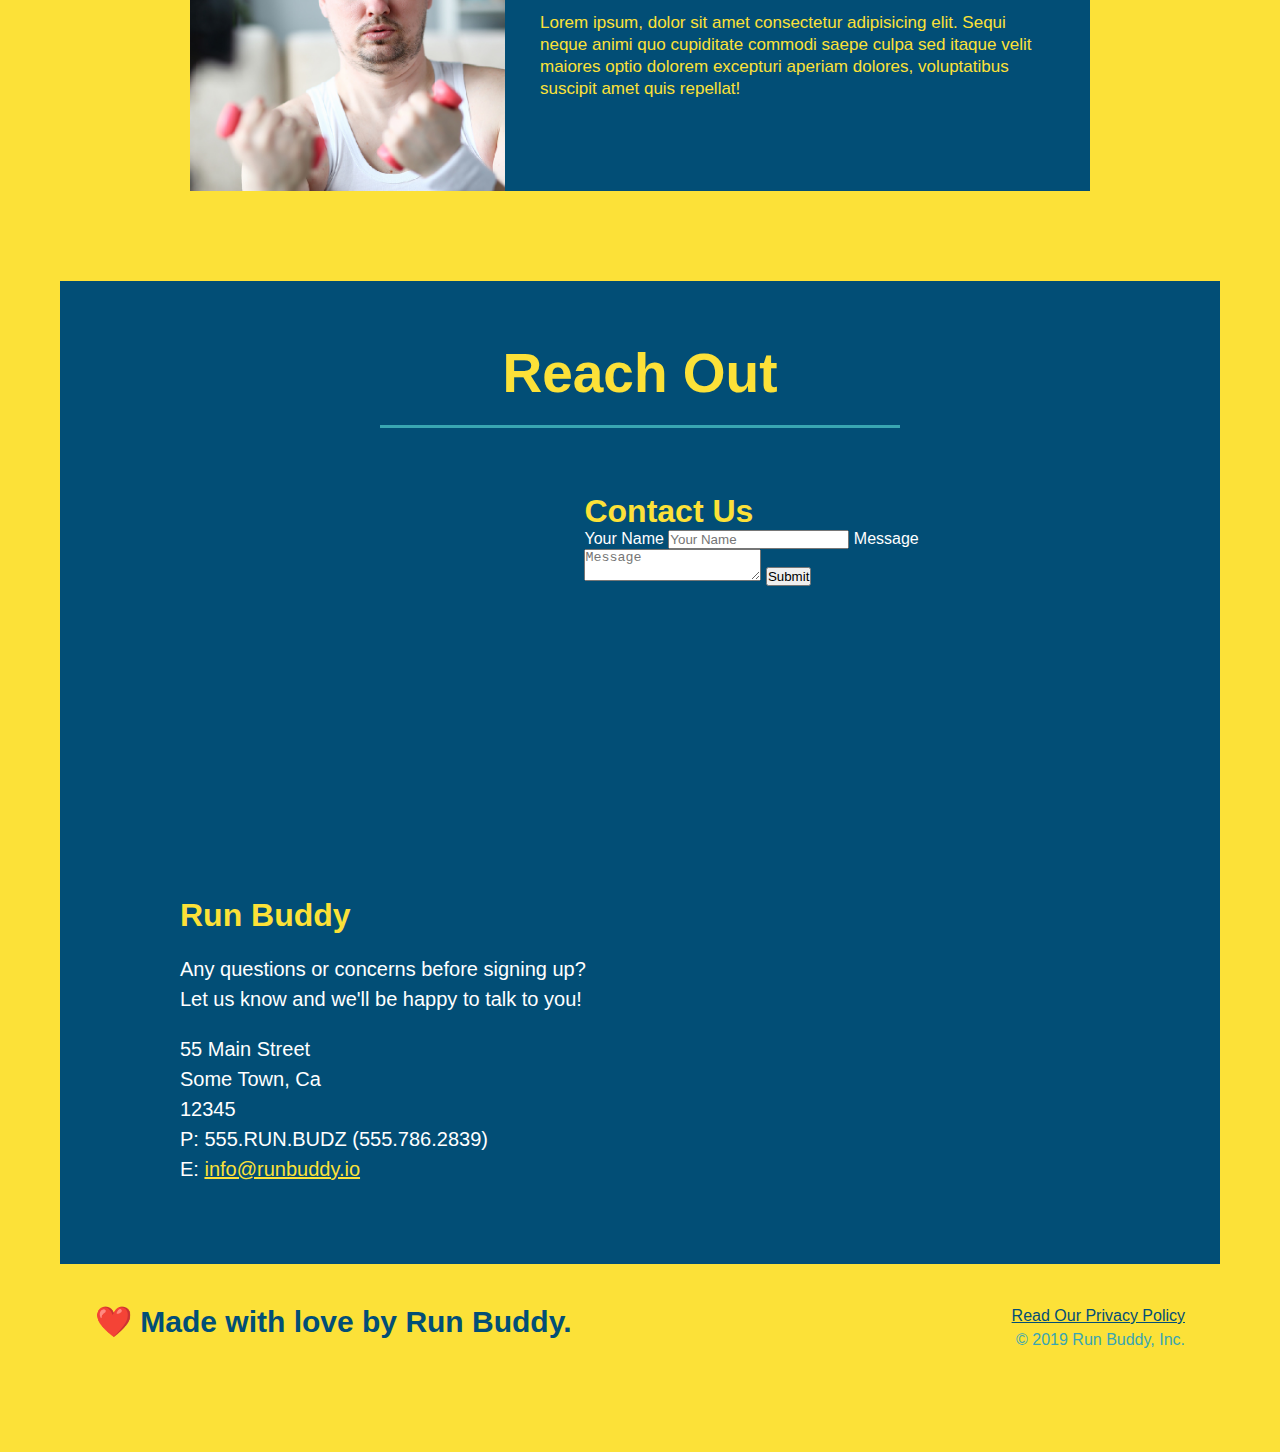
==== commit a675aed9: "add flexbox to steps" ====
--- a/index.html
+++ b/index.html
@@ -84,31 +84,55 @@
           <div class="flex-row">
         <h2 class="section-title secondary-border">What You Do</h2>
       </div>
-        <div>
-          <img src="./assets/images/step-1.svg" alt="" />
-          <h3>Step 1: <span> Fill Out the Form Above.</span></h3>
-          <p>You're already here, so why not?</p>
-        </div>
-      
-        <div>
+      <div class="step">
+        <h3>Step 1.</h3>
+        <div class="step-info">
+          <div class="step-img">
+            <img src="./assets/images/step-1.svg" alt="" />
+          </div>
+          <div class="step-text">
+            <h4>Fill Out The Form Above</h4>
+            <p>You're already here, so why not?</p>
+          </div>
+        </div>
+      </div>
+      <div class="step">
+        <h3>Step 2.</h3>
+        <div class="step-info">
+          <div class="step-img">
             <img src="./assets/images/step-2.svg" alt="" />
-          <h3>Step 2: <span>Consult with One of Our Trainers.</span></h3>
-          <p>Are you here to build muscle, lose weight, or just feel good?</p>
-        </div>
-      
-        <div>
+          </div>
+          <div class="step-text">
+            <h4>Consult with One of Our Trainers.</h4>
+            <p>Are you here to build muscle, lose weight, or just feel good?</p>
+          </div>
+        </div>
+      </div>
+      <div class="step">
+        <h3>Step 3.</h3>
+        <div class="step-info">
+          <div class="step-img">
             <img src="./assets/images/step-3.svg" alt="" />
-          <h3>Step 3:<span>Get Running.</span></h3>
-          <p>Hit the ground running (literally) once your trainer lays out your plan.</p>
-        </div>
-      
-        <div>
-            <img src="./assets/images/step-4.svg" alt="" />
-          <h3>Step 4: <span>See Results.</span></h3>
-          <p>Bi-weekly checkins with your trainer will keep you focused</p>
-        </div>
-        </section>
-
+          </div>
+          <div class="step-text">
+            <h4>Get Running.</h4>
+            <p>Hit the ground running (literally) once your trainer lays out your plan.</p>
+          </div>
+        </div>
+      </div>
+      <div class="step">
+        <h3>Step 4.</h3>
+        <div class="step-info">
+          <div class="step-img">
+            <img src="./assets/images/step-3.svg" alt="" />
+          </div>
+          <div class="step-text">
+            <h4>See Results.</h4>
+            <p>Bi-weekly checkins with your trainer will keep you focused</p>
+          </div>
+        </div>
+      </div>
+    
         <section id="your-trainers" class="trainers">
           <div class="flex-row">
             <h2 class="section-title primary-border">
--- a/assets/css/style.css
+++ b/assets/css/style.css
@@ -139,6 +139,16 @@
     
     background: #fce138;
   }
+  .step {
+    margin: 50px auto;
+    padding-bottom: 50px;
+    width: 80%;
+    border-bottom: 1px solid #39a6b2;
+    display: flex;
+    flex-wrap: wrap;
+    align-items: center;
+    justify-content: space-between;
+  }
   .section-title {
     font-size: 55px;
     color: #024e76;
@@ -156,27 +166,41 @@
   .secondary-border {
     border-color: #39a6b2;
   }
-  .steps div {
-    margin-bottom: 80px;
-  }
-  
-  .steps img {
-    width: 15%;
-    margin: 10px 0;
-  }
-  
-  .steps h3 {
+
+  
+  .step h3 {
     color: #024e76;
     font-size: 46px;
-    margin-top: 10px;
-  }
-  
-  .steps p {
+    flex: 1 30%;
+  }
+  .step-info{
+    flex: 2 70%;
+    display: flex;
+
+    flex-wrap: wrap;
+
+    align-items: center;
+  }
+  .step-text {
+    flex: 12;
+  }
+  
+  .step-text p {
     color: #39a6b2;
-    font-size: 23px;
-  }
-  .steps span {
-    font-size: 38px;
+    font-size: 18px;
+  }
+
+  .step-text h4 {
+    font-size: 26px;
+    line-height: 1.5;
+    color: #024e76;
+  }
+  .step-img {
+    flex: 1 12%;
+    margin-right: 20px;
+  }
+  .step-img img {
+    max-width: 100%;
   }
   .trainers {
   
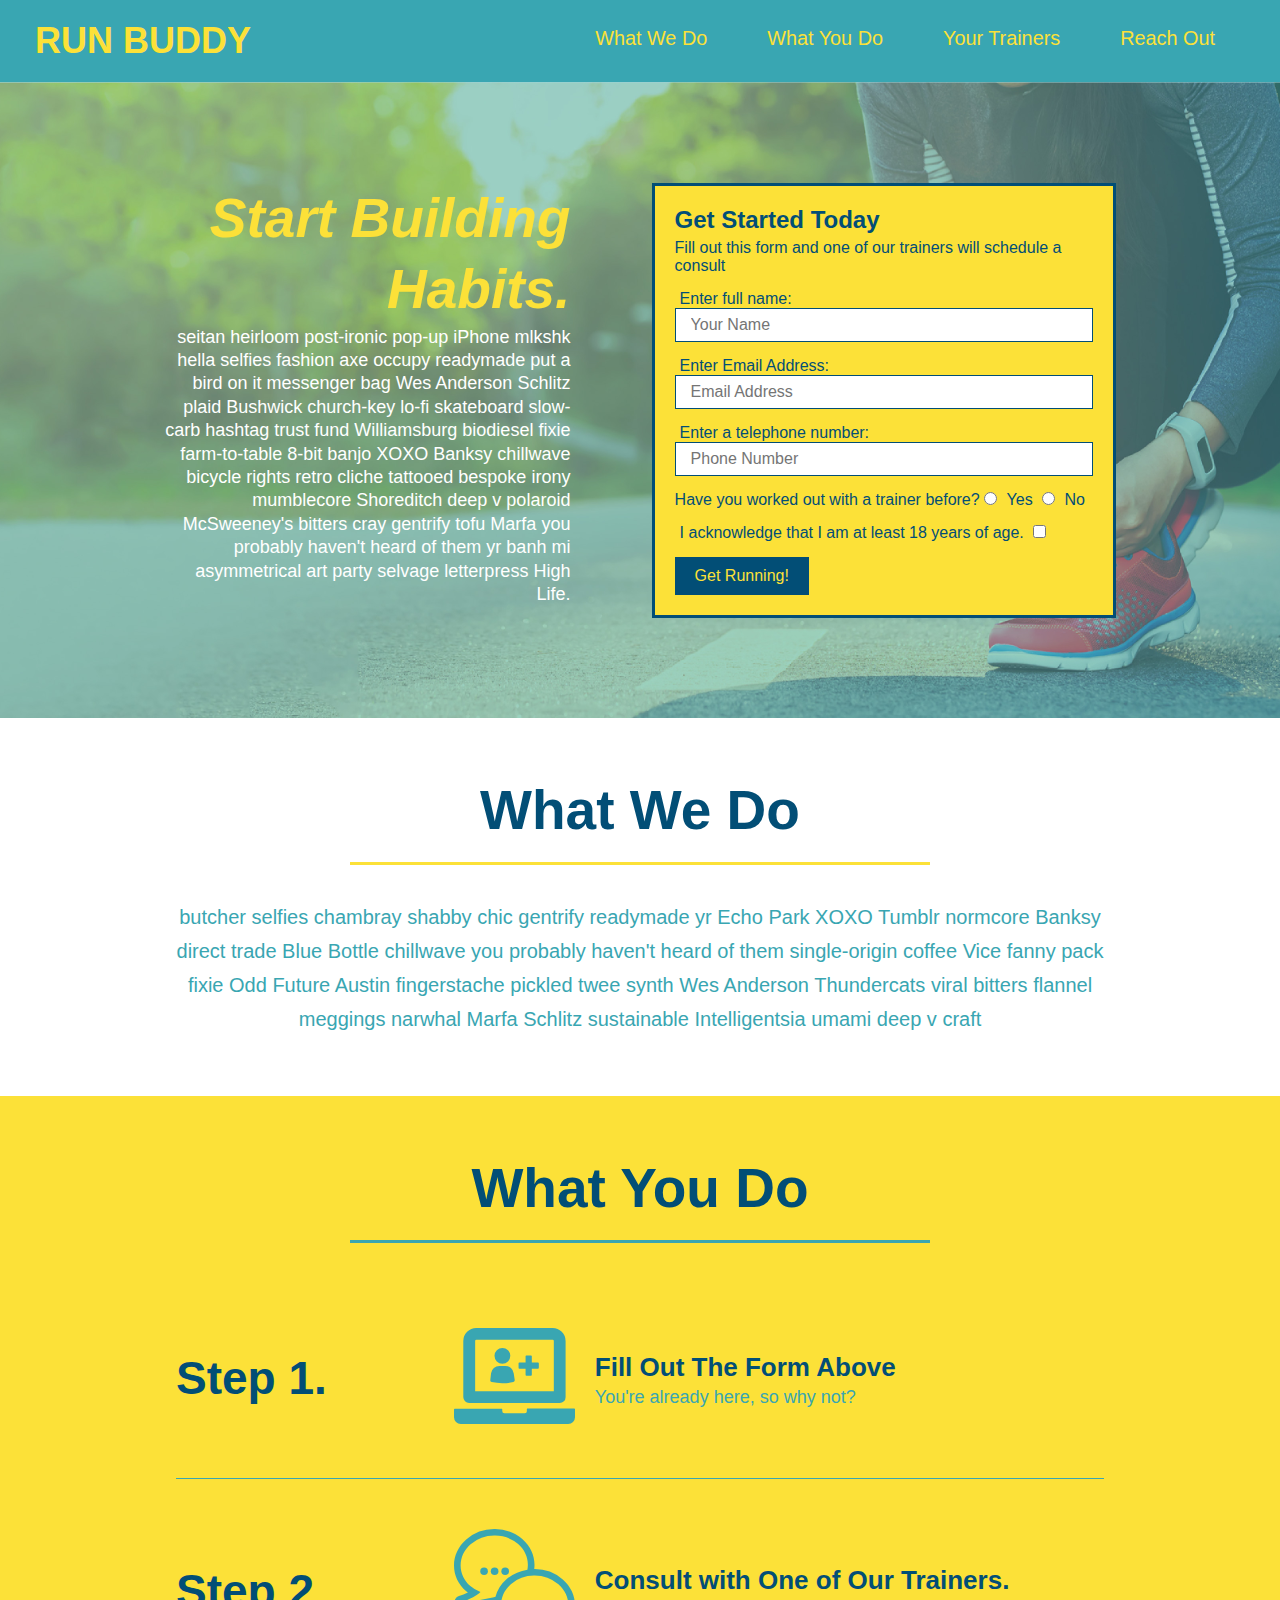
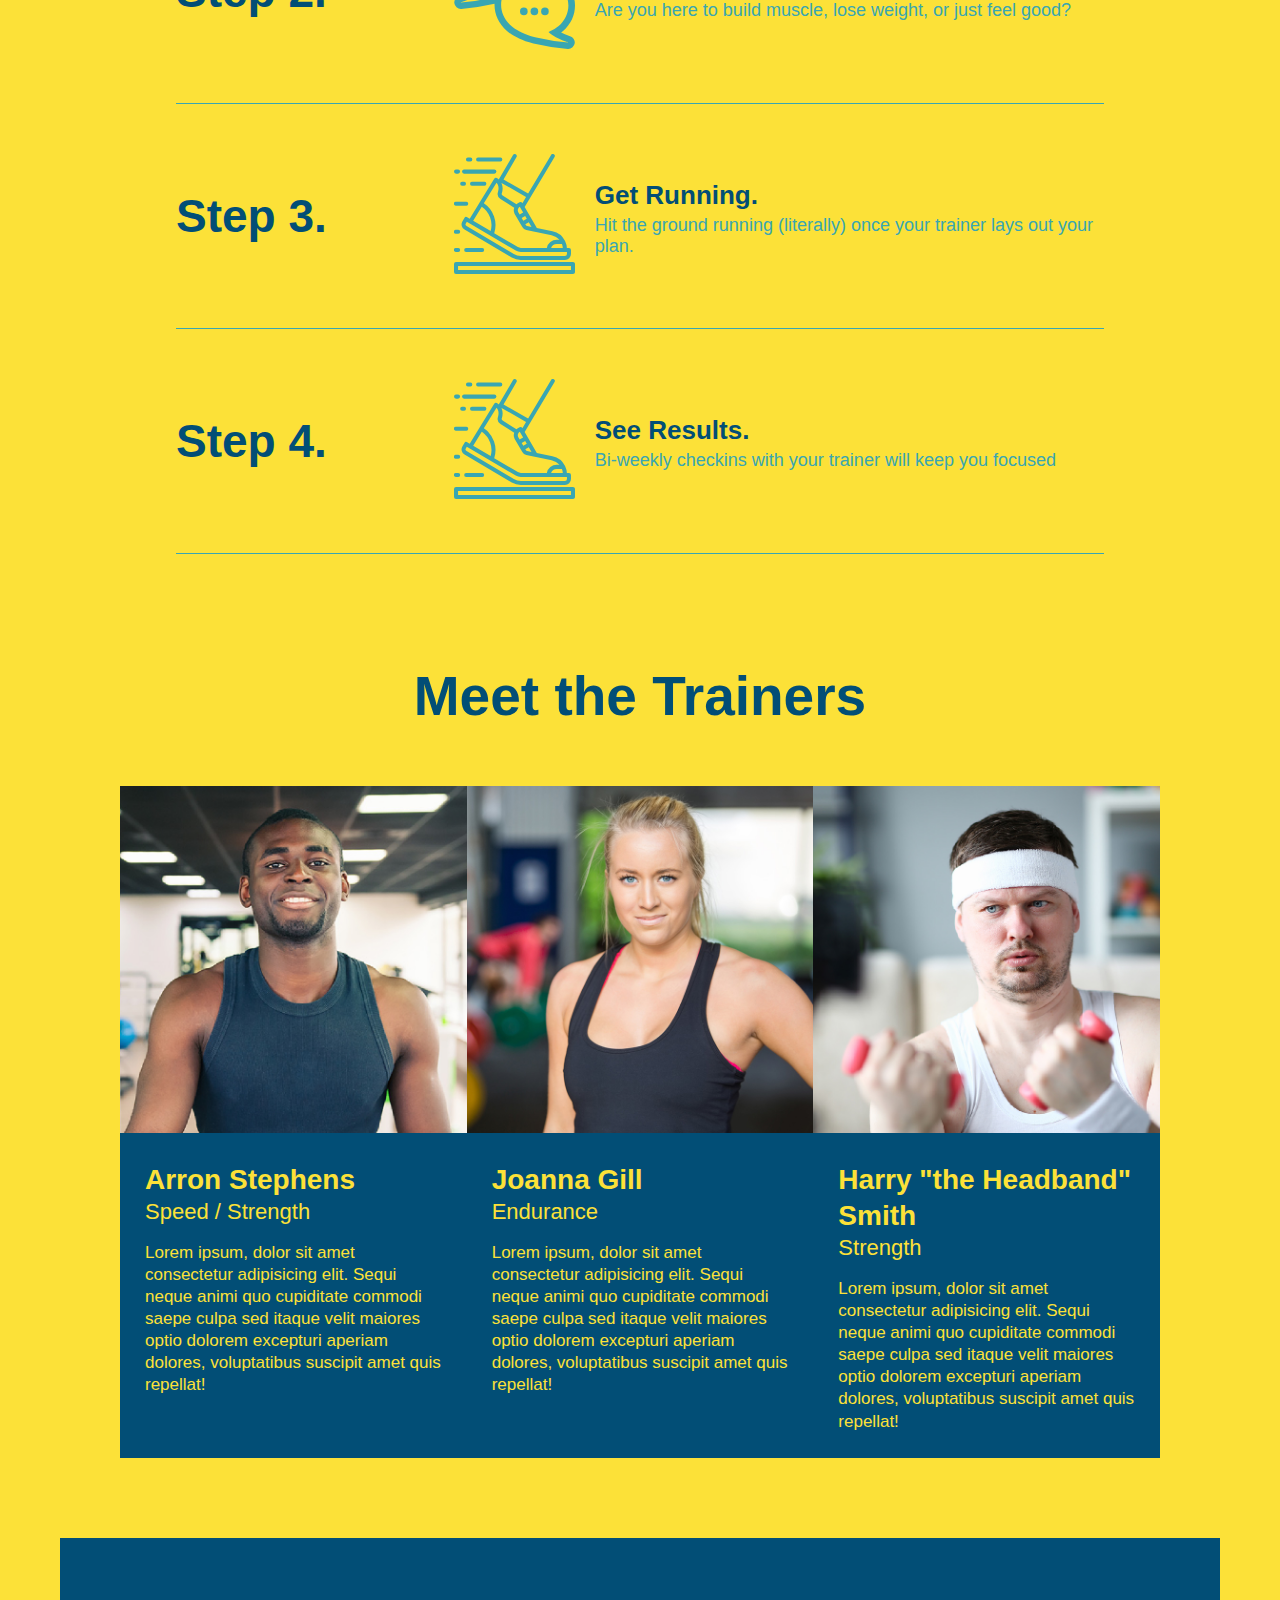
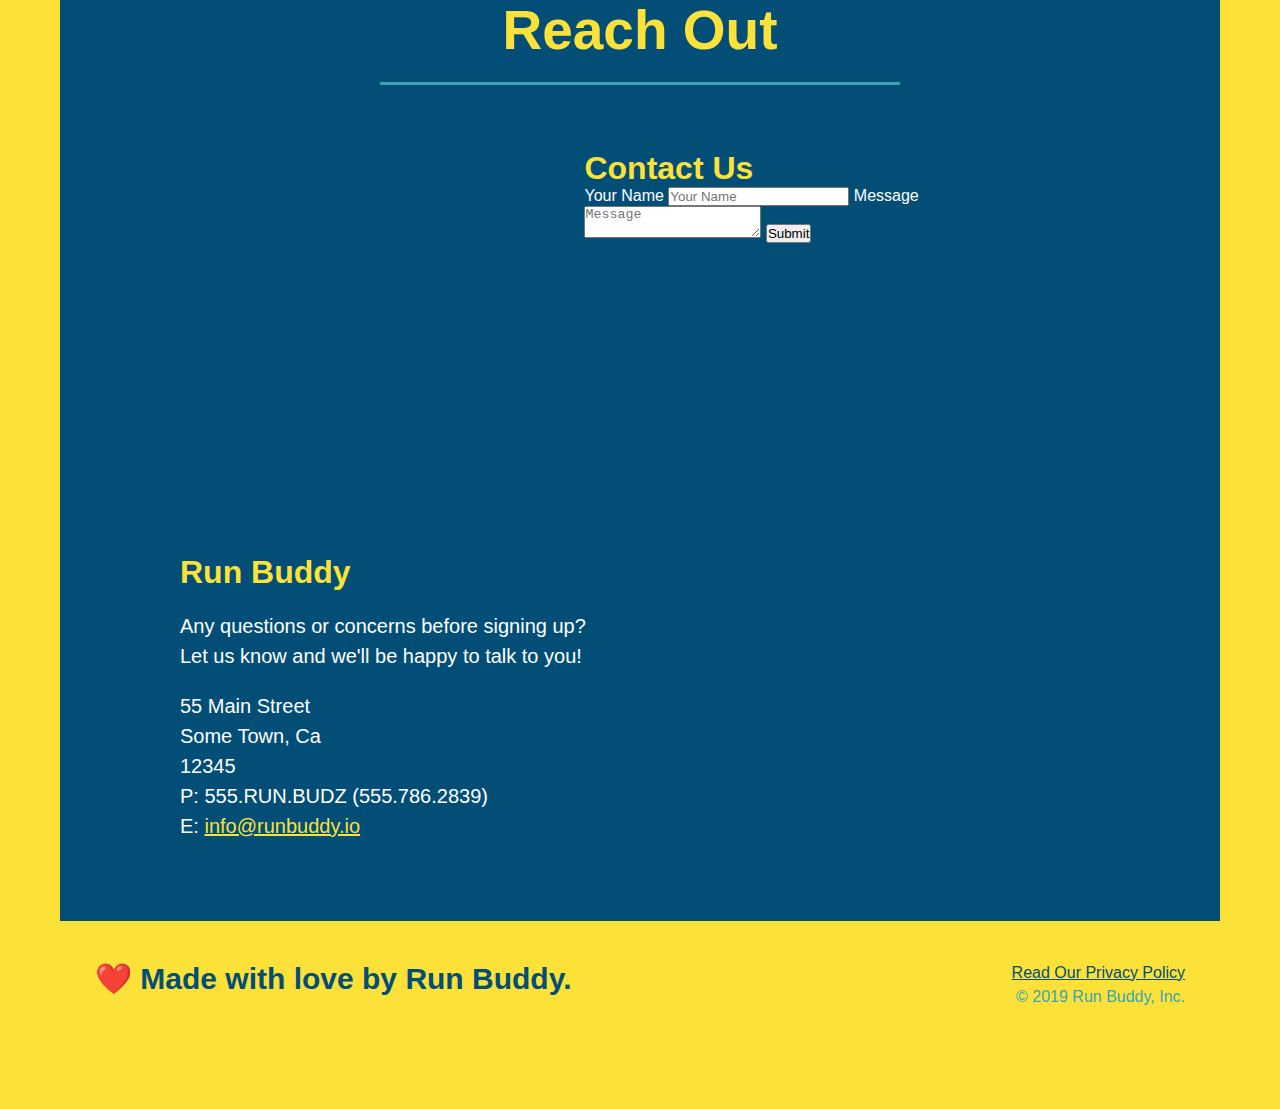
==== commit 0d9839a4: "add flexbox to trainers" ====
--- a/index.html
+++ b/index.html
@@ -133,17 +133,18 @@
         </div>
       </div>
     
-        <section id="your-trainers" class="trainers">
+        <section id="your-trainers" >
           <div class="flex-row">
             <h2 class="section-title primary-border">
                 Meet the Trainers
             </h2>
           </div>
+          <div class="trainers">
             <article class="trainer">
                 <img src="./assets/images/trainer-1.jpg" alt="Arron Stephens in his workout clothes, ready to pump iron" />
-                <div class="trainer-bio text-left">
-                  <h3>Arron Stephens</h3>
-                  <h4>Speed / Strength</h4>
+                <div class="trainer-bio">
+                  <h3 class="trainer-name">Arron Stephens</h3>
+                  <h4 class="trainer-role">Speed / Strength</h4>
                   <p>
                     Lorem ipsum, dolor sit amet consectetur adipisicing elit. Sequi neque animi quo cupiditate commodi saepe culpa sed
                     itaque velit maiores optio dolorem excepturi aperiam dolores, voluptatibus suscipit amet quis repellat!
@@ -151,27 +152,29 @@
                 </div>
               </article>
               <article class="trainer">
-                <div class="trainer-bio text-right">
-                  <h3>Joanna Gill</h3>
-                  <h4>Endurance</h4>
+                <img src="./assets/images/trainer-2.jpg" alt="Joanna Gill cooling off after a workout" />
+                <div class="trainer-bio">
+                  <h3 class="trainer-name">Joanna Gill</h3>
+                  <h4 class="trainer-role">Endurance</h4>
                   <p>
                     Lorem ipsum, dolor sit amet consectetur adipisicing elit. Sequi neque animi quo cupiditate commodi saepe culpa sed
                     itaque velit maiores optio dolorem excepturi aperiam dolores, voluptatibus suscipit amet quis repellat!
                   </p>
                 </div>
-                <img src="./assets/images/trainer-2.jpg" alt="Joanna Gill cooling off after a workout" />
+                
               </article>
               <article class="trainer">
                 <img src="./assets/images/trainer-3.jpg" alt="Harry Smith wearing a headband and lifting comically small pink weights" />
-                <div class="trainer-bio text-left">
-                  <h3>Harry "the Headband" Smith</h3>
-                  <h4>Strength</h4>
+                <div class="trainer-bio">
+                  <h3 class="trainer-name">Harry "the Headband" Smith</h3>
+                  <h4 class="trainer-role">Strength</h4>
                   <p>
                     Lorem ipsum, dolor sit amet consectetur adipisicing elit. Sequi neque animi quo cupiditate commodi saepe culpa sed
                     itaque velit maiores optio dolorem excepturi aperiam dolores, voluptatibus suscipit amet quis repellat!
                   </p>
                 </div>
               </article>
+            </div>
           </section>
           <section id="reach-out" class="contact">
             <div class="flex-row">
--- a/assets/css/style.css
+++ b/assets/css/style.css
@@ -203,25 +203,29 @@
     max-width: 100%;
   }
   .trainers {
-  
+    width: 100%;
+  margin: 0 auto;
+  display: flex;
+  flex-wrap: wrap;
+  justify-content: space-around;
   }
   
   .trainer {
-    width: 900px;
-    margin: 0 auto 30px auto;
+  
+    margin: 0 auto 20px auto;
     background: #024e76;
     color: #fce138;
-    overflow: auto;
+    flex: 1
 }
 .trainer img {
-  width: 35%;
-  float: left;
+  width: 100%;
+ 
 }
 
 .trainer-bio {
-  padding: 35px;
-  float: left;
-  width: 65%;
+  padding: 25px;
+  
+  line-height: 1.3;
 }
 .text-left {
   text-align: left;
@@ -231,19 +235,19 @@
   text-align: right;
 }
 .trainer-bio h3 {
-  font-size: 32px;
-  margin-bottom: 8px;
+  font-size: 28px;
+  
 }
 
 .trainer-bio h4 {
   font-weight: lighter;
-  font-size: 26px;
-  margin-bottom: 25px;
+  font-size: 22px;
+  margin-bottom: 15px;
 }
 
 .trainer-bio p {
   font-size: 17px;
-  line-height: 1.3;
+ 
 }
 
 .contact {
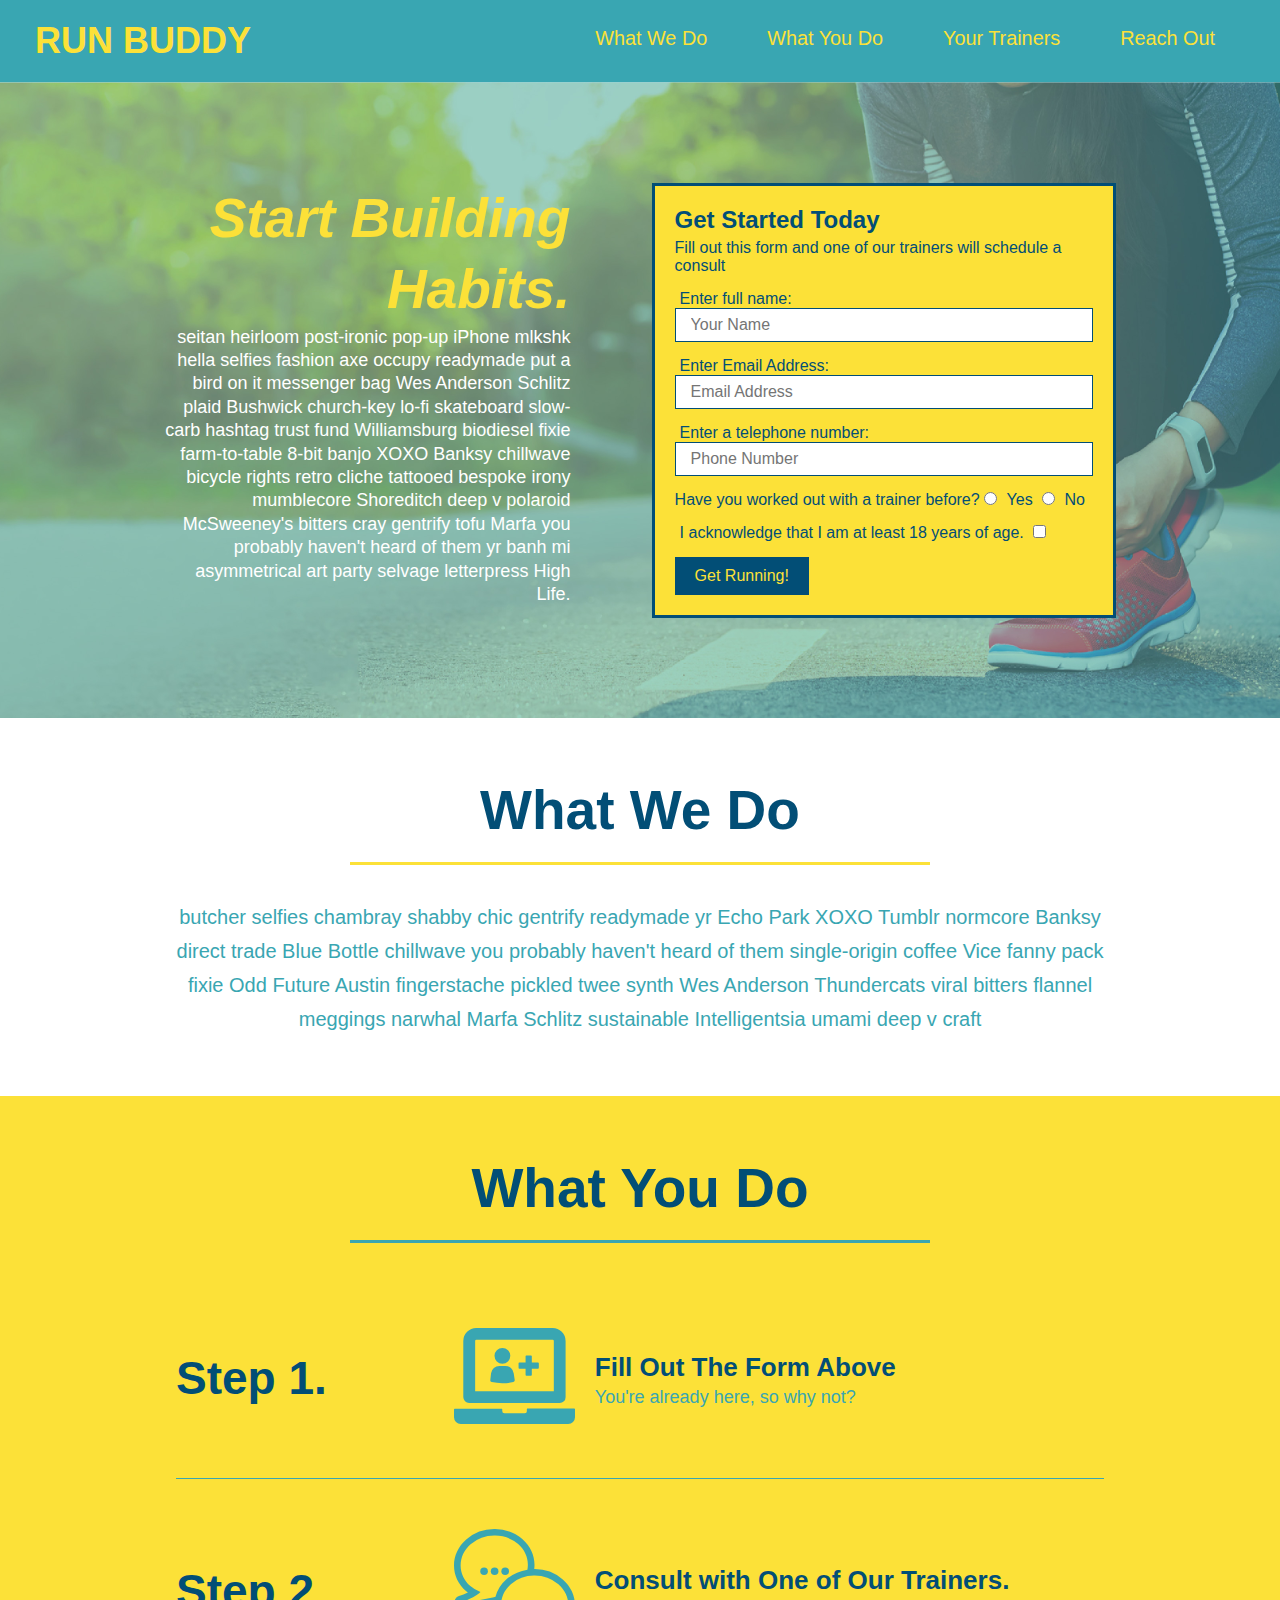
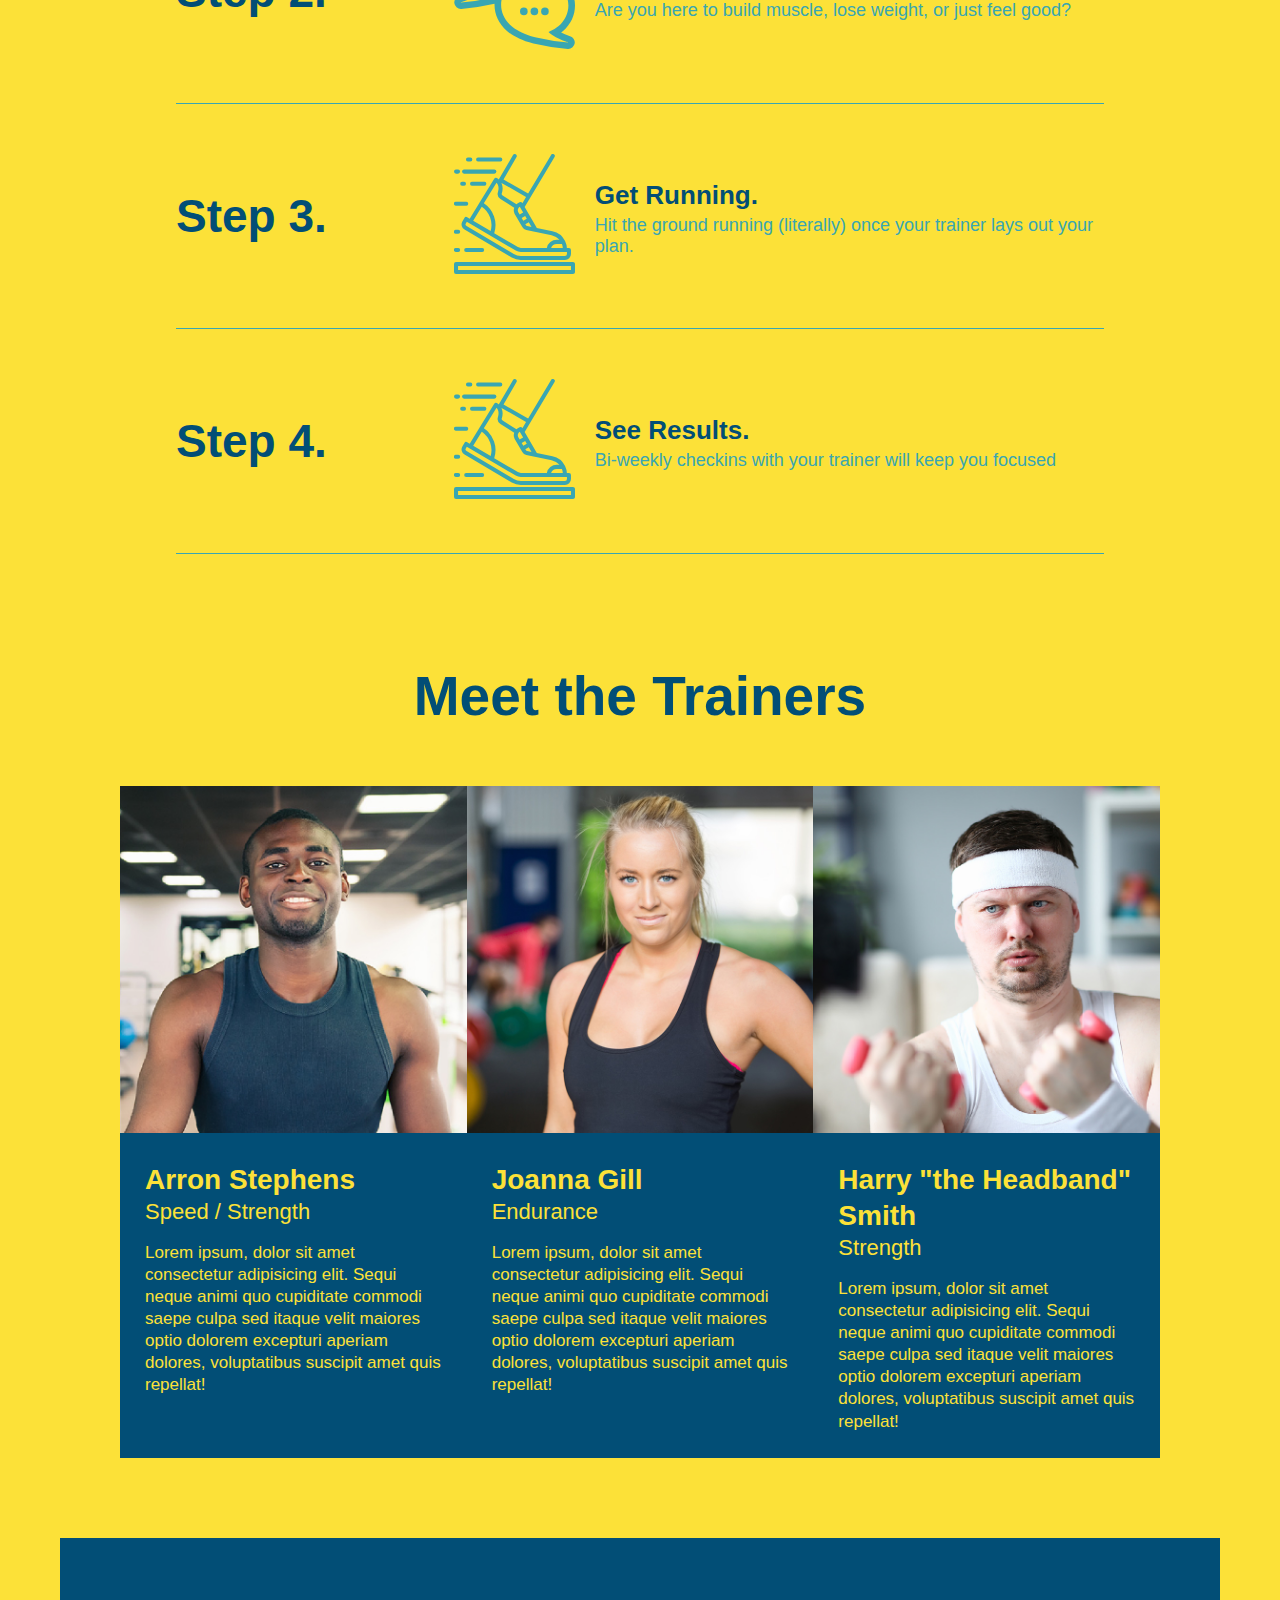
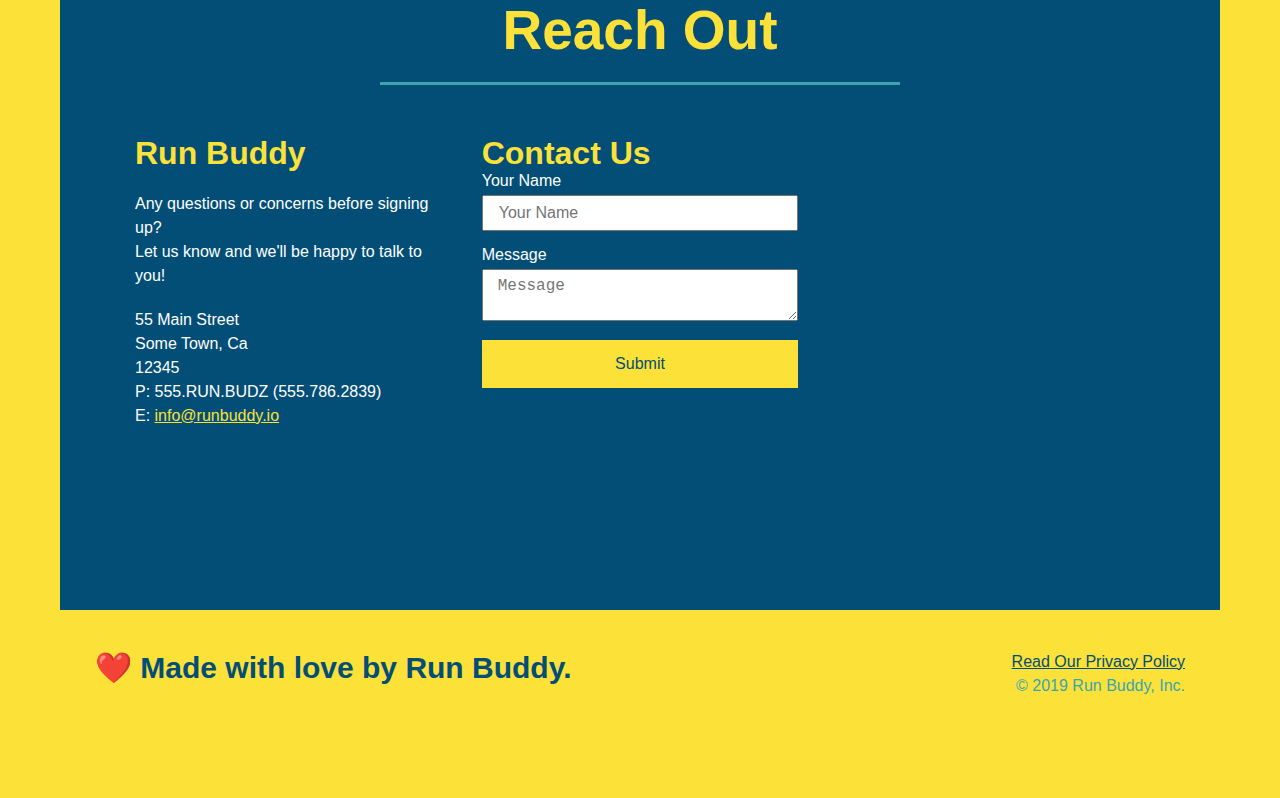
==== commit 7779b939: "properly lined up contact info" ====
--- a/index.html
+++ b/index.html
@@ -182,24 +182,6 @@
             </div>
             <div class="contact-info">
               
-              <iframe 
-                src="https://www.google.com/maps/embed?pb=!1m18!1m12!1m3!1d2976.0303112167644!2d-72.71385268462497!3d41.76300427923142!2m3!1f0!2f0!3f0!3m2!1i1024!2i768!4f13.1!3m3!1m2!1s0x89e7acb490964523%3A0x6db856a349f8cb4b!2s2%20Tremont%20St%2C%20Hartford%2C%20CT%2006105!5e0!3m2!1sen!2sus!4v1648424122071!5m2!1sen!2sus"
-                style="border:0;" 
-                allowfullscreen="" 
-                loading="lazy" >
-              </iframe>
-              <div class="contact-form">
-                <h3>Contact Us</h3>
-                <form>
-                   <label for="contact-name">Your Name</label>
-                   <input type="text" id="contact-name" placeholder="Your Name" />
-              
-                   <label for="contact-message">Message</label>
-                   <textarea id="contact-message" placeholder="Message"></textarea>
-              
-                   <button type="submit">Submit</button>
-                  </form>
-              </div>
             <div>
               <h3>Run Buddy</h3>
               <p>
@@ -215,8 +197,28 @@
                 </address> 
               </p>
             </div>
-
-          </div>
+             
+            <div class="contact-form">
+              <h3>Contact Us</h3>
+              <form>
+                 <label for="contact-name">Your Name</label>
+                 <input type="text" id="contact-name" placeholder="Your Name" />
+            
+                 <label for="contact-message">Message</label>
+                 <textarea id="contact-message" placeholder="Message"></textarea>
+            
+                 <button type="submit">Submit</button>
+                </form>
+            </div>
+         
+
+          <iframe 
+          src="https://www.google.com/maps/embed?pb=!1m18!1m12!1m3!1d2976.0303112167644!2d-72.71385268462497!3d41.76300427923142!2m3!1f0!2f0!3f0!3m2!1i1024!2i768!4f13.1!3m3!1m2!1s0x89e7acb490964523%3A0x6db856a349f8cb4b!2s2%20Tremont%20St%2C%20Hartford%2C%20CT%2006105!5e0!3m2!1sen!2sus!4v1648424122071!5m2!1sen!2sus"
+          style="border:0;" 
+          allowfullscreen="" 
+          loading="lazy" >
+        </iframe>
+        </div>
           </section>
 
 
--- a/assets/css/style.css
+++ b/assets/css/style.css
@@ -257,16 +257,23 @@
 .contact h2 {
   color: #fce138;
 }
+.contact-info{
+  display: flex;
+
+  justify-content: space-between;
+
+  flex-wrap: wrap;
+}
+.contact-info > * {
+  flex: 1;
+  margin: 15px;
+}
 .contact-info iframe {
-  width: 400px;
+ 
   height: 400px;
 }
 .contact-info div {
-  width: 410px;
-  display: inline-block;
-  vertical-align: top;
-  text-align: left;
-  margin: 30px 0 0 60px;
+  
   color: white;
 }
 
@@ -278,10 +285,41 @@
 .contact-info p, .contact-info address {
   margin: 20px 0;
   line-height: 1.5;
-  font-size: 20px;
+  font-size: 16px;
   font-style: normal;
 }
-
+.contact-form input, .contact-form textarea{
+  border: 1px solid #024e76
+
+display: block;
+
+padding: 7px 15px;
+
+font-size: 16px;
+
+color: #024e76;
+
+width: 100%;
+
+margin-bottom: 15px;
+
+margin-top: 5px;
+}
+.contact-form button{
+  width: 100%;
+
+border: none;
+
+background: #fce138;
+
+color: #024e76;
+
+text-align: center;
+
+padding: 15px 0;
+
+font-size: 16px;
+}
 .contact-info a {
   color: #fce138;
 }
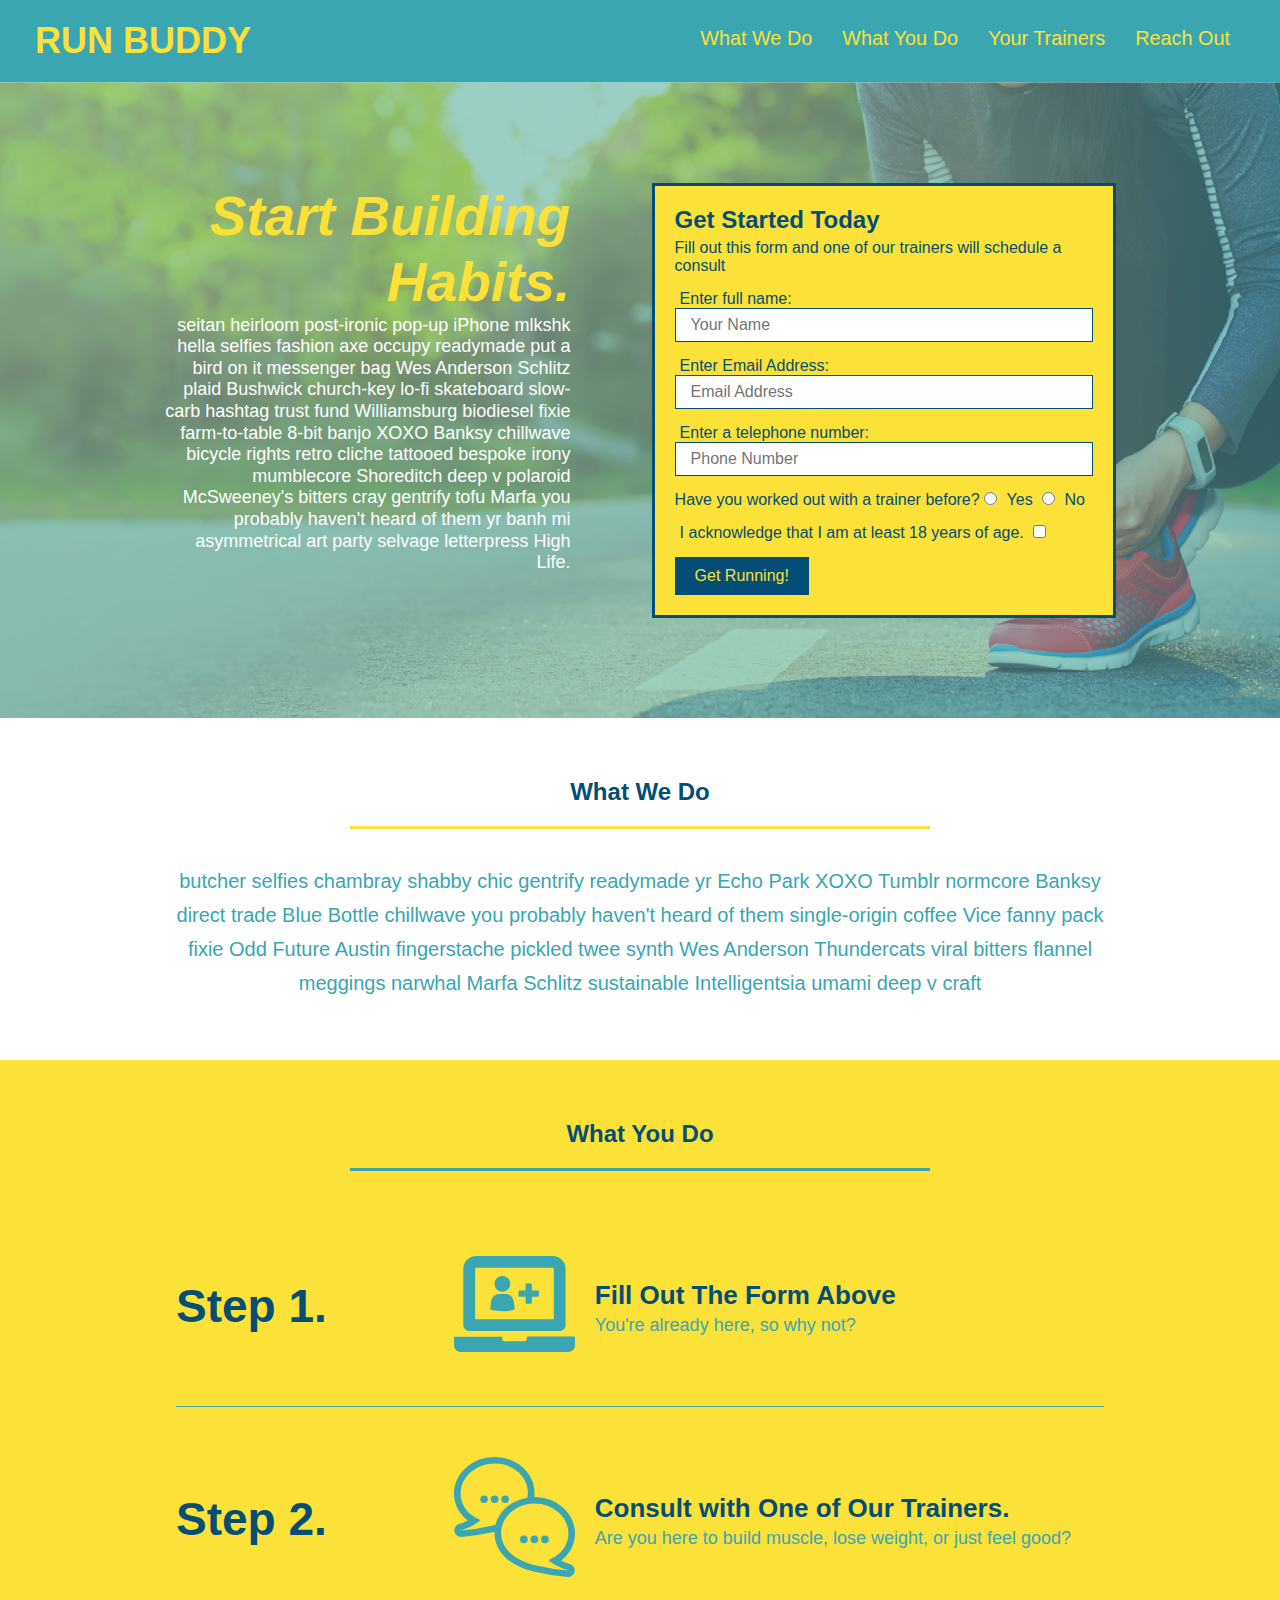
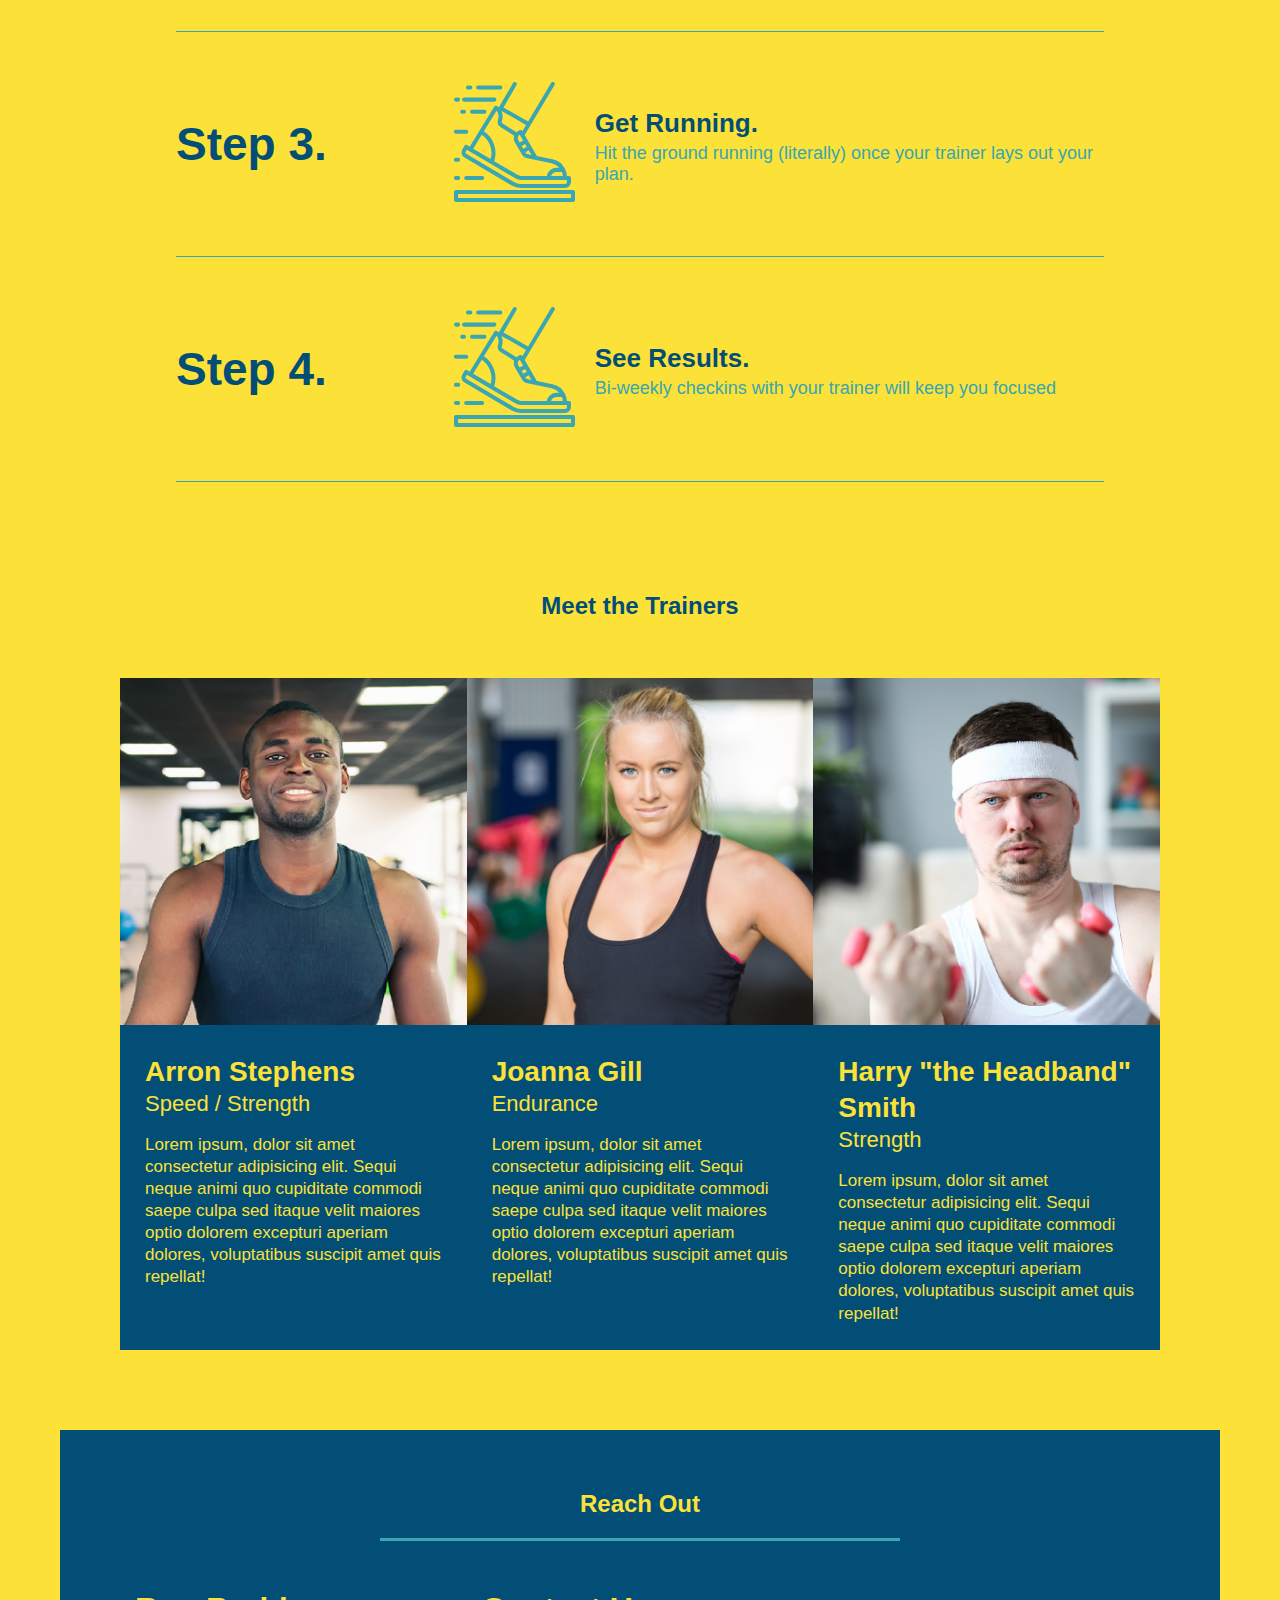
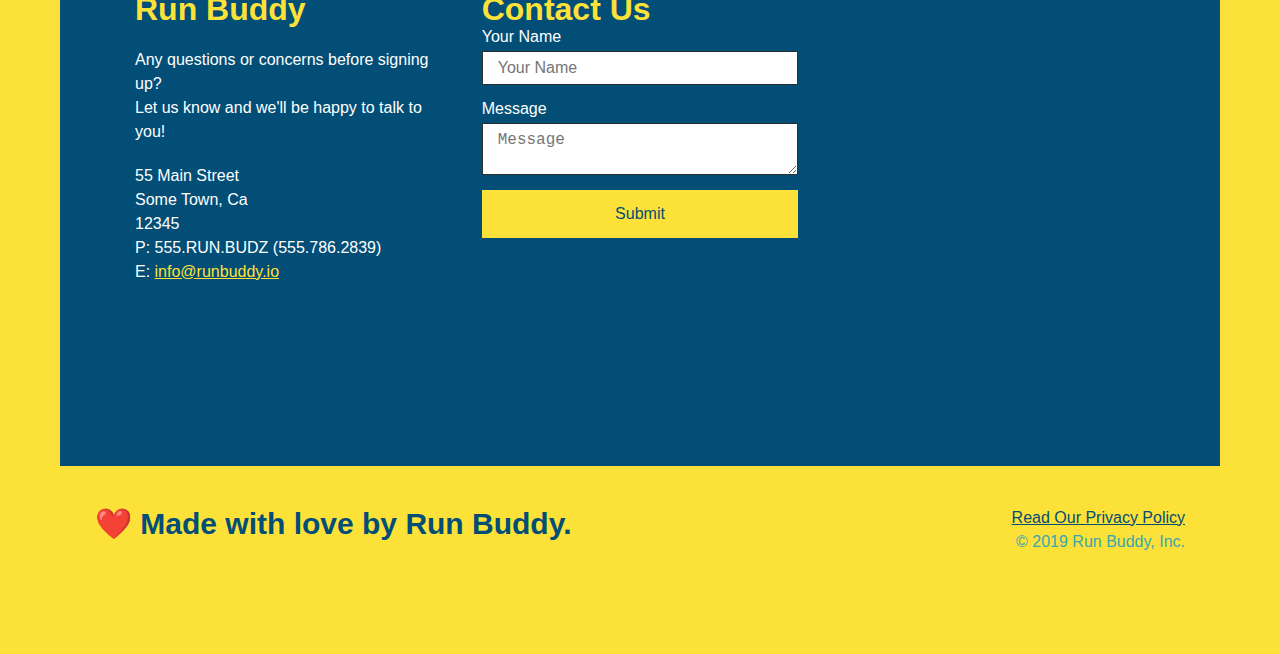
==== commit 9e9ccd95: "add mediaqueries" ====
--- a/index.html
+++ b/index.html
@@ -5,6 +5,7 @@
     <title>Run Buddy</title>
 
     <link rel="stylesheet" href="./assets/css/style.css" />
+<meta name="viewport" content="width=device-width, initial-scale=1.0" />
   </head>
   <body>
     <header>
--- a/assets/css/style.css
+++ b/assets/css/style.css
@@ -36,7 +36,7 @@
     list-style: none;
   }
 header nav ul li a {
-    margin: 0 30px;
+  padding: 10px 15px;
     font-weight: lighter;
     font-size: 1.55vw;
   }
@@ -76,7 +76,7 @@
     display: flex;
     justify-content:center;
     flex-wrap: wrap;
-    
+    align-items: flex-start
   }
   .hero-form {
     background-color:#fce138;
@@ -118,7 +118,7 @@
     margin: 3.5%;
     color: #fff;
     font-size: 18px;
-    line-height: 1.3;
+    line-height: 1.2;
   }
   .hero-cta h2 {
     font-style: italic;
@@ -150,7 +150,7 @@
     justify-content: space-between;
   }
   .section-title {
-    font-size: 55px;
+    font-size: =48px;
     color: #024e76;
     border-bottom: 3px solid;
     padding-bottom: 20px;
@@ -289,9 +289,9 @@
   font-style: normal;
 }
 .contact-form input, .contact-form textarea{
-  border: 1px solid #024e76
-
-display: block;
+  border: 1px solid #2f2f30;
+
+  display: block;
 
 padding: 7px 15px;
 
@@ -303,7 +303,7 @@
 
 margin-bottom: 15px;
 
-margin-top: 5px;
+margin-top : 5px;
 }
 .contact-form button{
   width: 100%;
@@ -326,3 +326,17 @@
 .flex-row {
   display: flex;
 }
+/* MEDIA QUERY FOR SMALLER DESKTOP SCREENS AND SMALLER */
+@media screen and (max-width: 980px) {
+
+}
+
+/* MEDIA QUERY FOR TABLETS AND SMALLER */
+@media screen and (max-width: 768px) {
+  
+}
+
+/* MEDIA QUERY FOR MOBILE PHONES AND SMALLER */
+@media screen and (max-width: 575px) {
+
+}
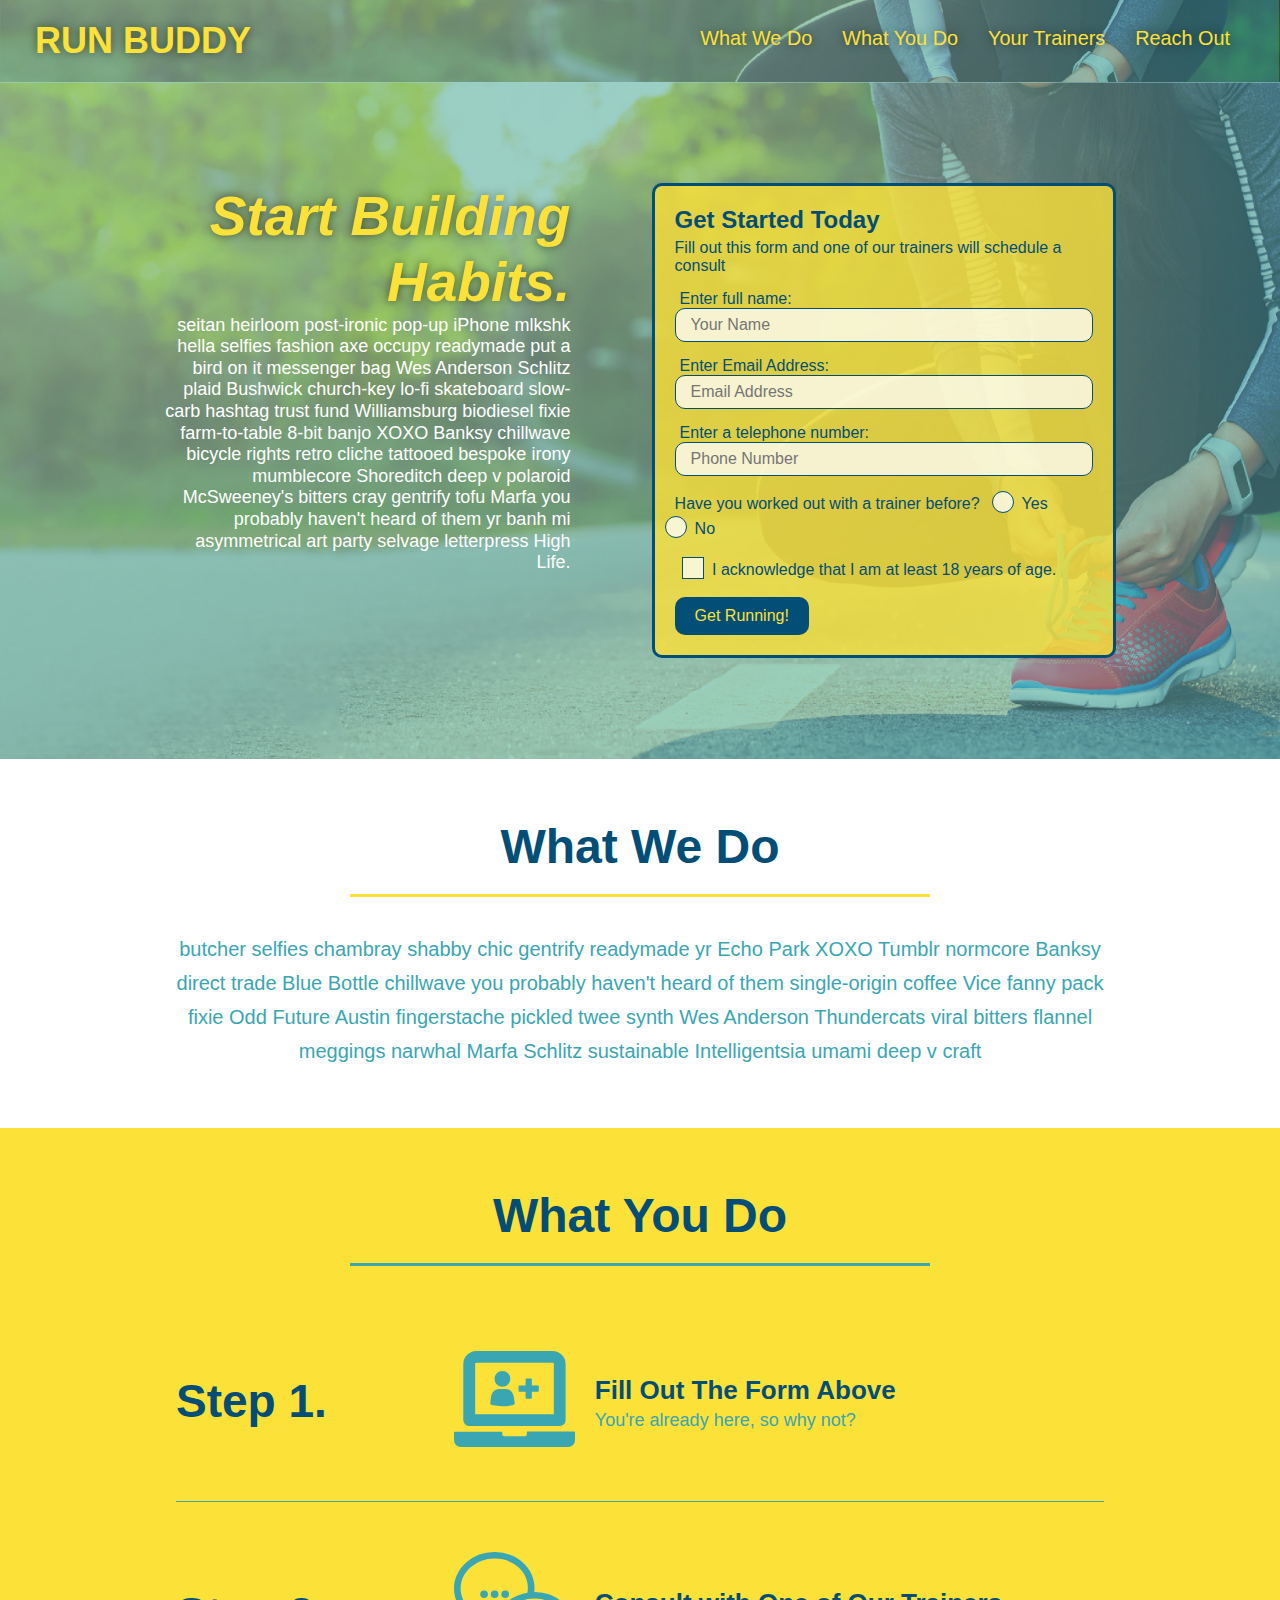
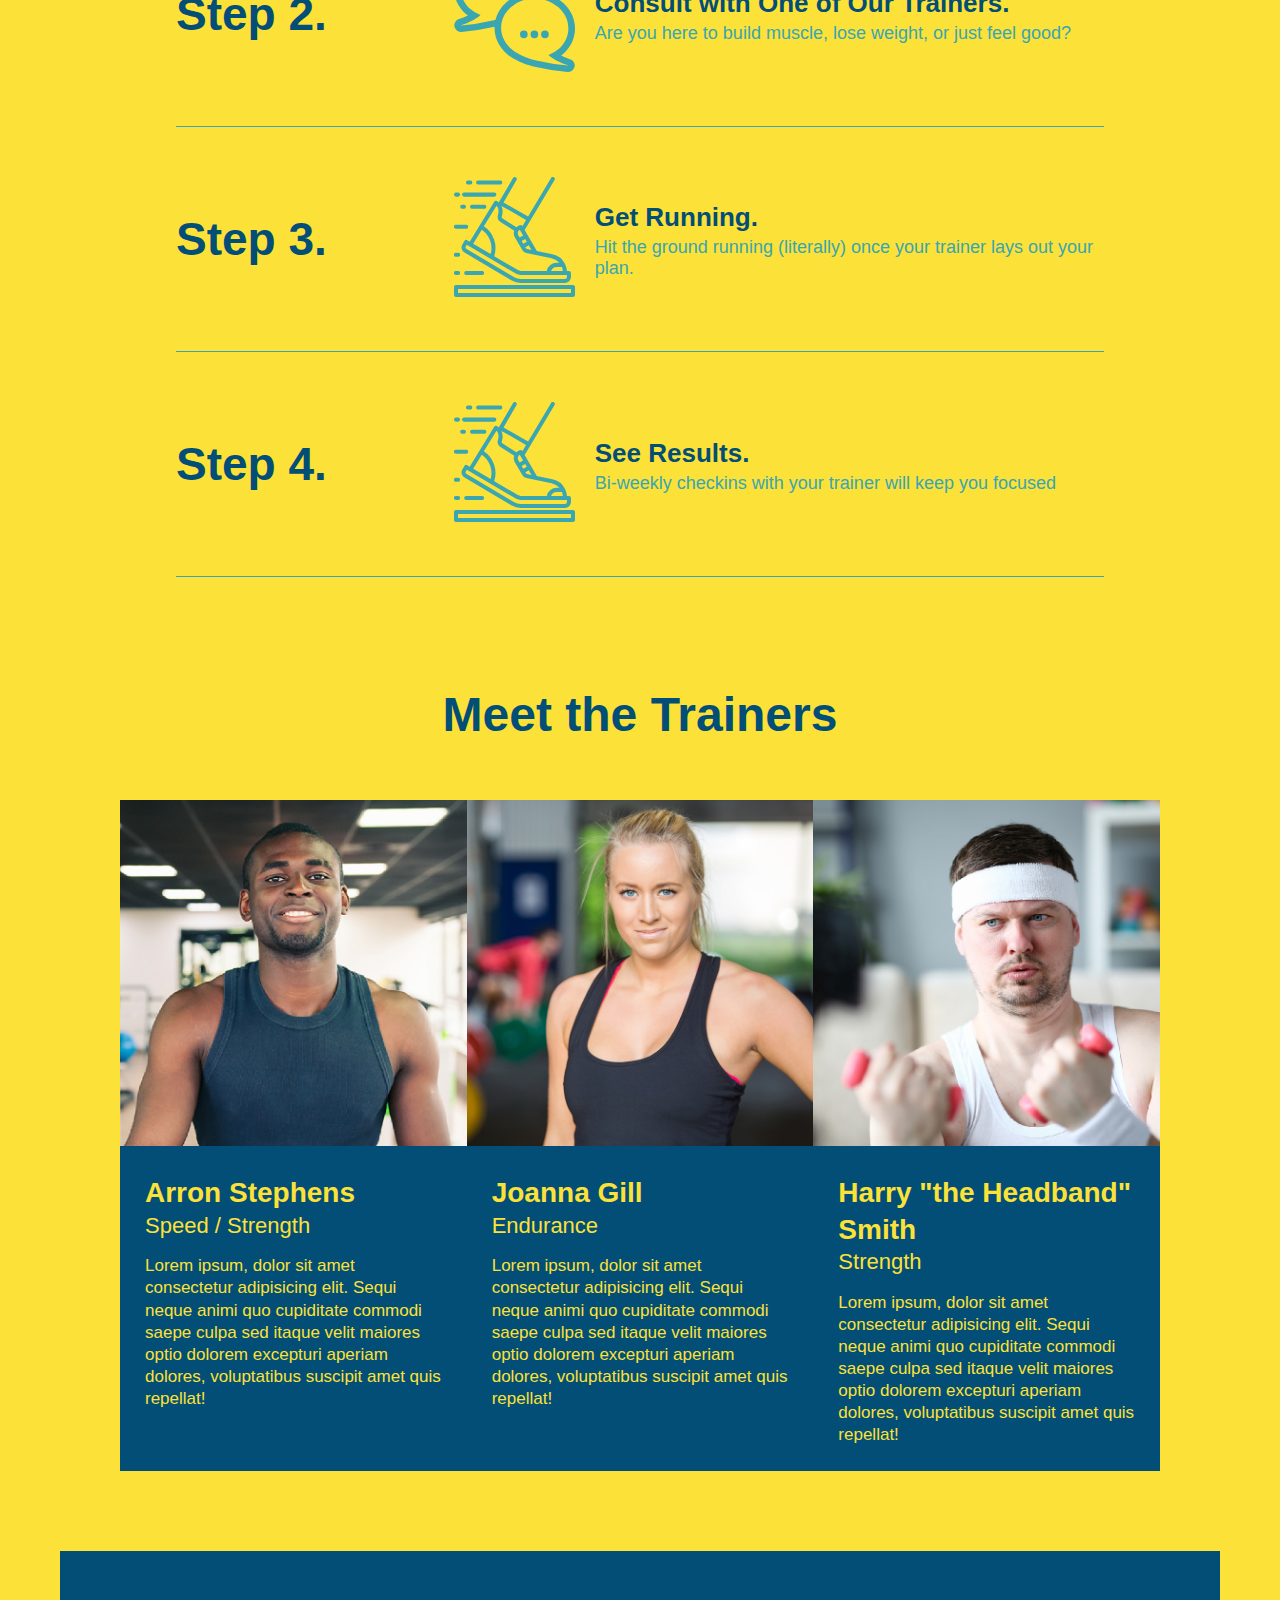
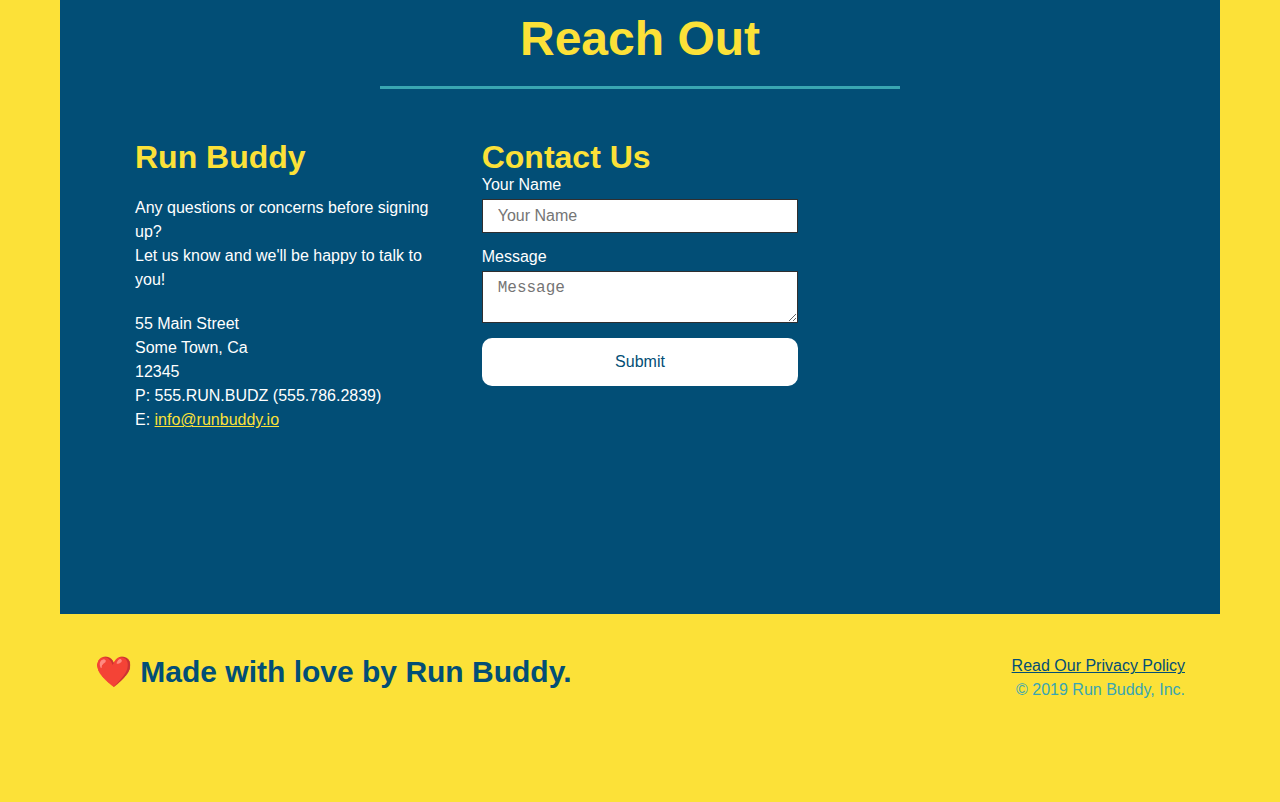
==== commit 4dac0aab: "finish aesthetic changes and fix code" ====
--- a/index.html
+++ b/index.html
@@ -49,19 +49,23 @@
                     <label for="phone">Enter a telephone number:</label>
                     <input type="tel" placeholder="Phone Number" name="phone" id="phone" class="form-input" />
                 
-                <p>
-                    Have you worked out with a trainer before?
-                    <input type="radio" name="trainer-confirm" id="trainer-yes" />
-                    <label for="trainer-yes">Yes</label>
-                    <input type="radio" name="trainer-confirm" id="trainer-no" />
-                    <label for="trainer-no">No</label>
-                </p>
-                <p>
-                    <label for="checkbox">
-                        I acknowledge that I am at least 18 years of age. 
-                    </label>
-                    <input type="checkbox" name="age-confirm" id="checkbox">
-                </p>
+                    <p>
+                      Have you worked out with a trainer before?
+                      <span class="radio-wrapper">
+                        <input type="radio" name="trainer-confirm" id="trainer-yes" />
+                        <label for="trainer-yes">Yes</label>
+                      </span>
+                      <span class="radio-wrapper">
+                        <input type="radio" name="trainer-confirm" id="trainer-no" />
+                        <label for="trainer-no">No</label>
+                      </span>
+                    </p>
+                    <p>
+                      <span class="checkbox-wrapper">
+                        <input type="checkbox" name="age-confirm" id="checkbox" />
+                        <label for="checkbox">I acknowledge that I am at least 18 years of age.</label>
+                      </span>
+                    </p>
                 <button type="submit">
                     Get Running!
                 </button>
--- a/assets/css/style.css
+++ b/assets/css/style.css
@@ -1,3 +1,8 @@
+:root {
+  --primary-color: #fce138;
+  --secondary-color: #024e76;
+  --tertiary-color: #39a6b2;
+}
 * {
     margin: 0;
     padding: 0;
@@ -5,24 +10,31 @@
   }
 header {
     padding: 20px 35px;
-    background-color: #39a6b2;
+    background-color: var(--tertiary-color);
     display: flex;
     justify-content: space-between;
     flex-wrap: wrap;
    
+    position: -webkit-sticky;
+position: sticky;
+top: 0;
+background-image: url("../images/hero-bg.jpg");
+background-size: cover;
+background-position: 80%;
+z-index: 9999;
   }
 header h1 {
     font-weight: bold;
     font-size: 36px;
-    color: #fce138;
+    color: var(--primary-color);
     margin: 0;
     display: flex;
-  
+    text-shadow: 0 0 10px rgba(0, 0, 0, 0.5);
   }
   
 header a {
     text-decoration: none;
-    color: #fce138;
+    color: var(--primary-color);
   }
 header nav {
   
@@ -39,13 +51,20 @@
   padding: 10px 15px;
     font-weight: lighter;
     font-size: 1.55vw;
+    text-shadow: 0 0 10px rgba(0, 0, 0, 0.5);
+  }
+  header nav ul li a:hover {
+    background: var(--primary-color);
+    color: var(--secondary-color);
+    border-radius: 15px;
+    text-shadow: none;
   }
 body {
-    color: #39a6b2;
+    color: var(--tertiary-color);
     font-family: Helvetica, Arial, sans-serif;
 }
 footer {
-    background: #fce138;
+    background: var(--primary-color);
     width: 100%;
     padding: 40px 35px;
     display: flex;
@@ -54,7 +73,7 @@
   }
   footer h2 {
    
-    color: #024e76;
+    color: var(--secondary-color);
     font-size: 30px;
     margin: 0;
   }
@@ -64,7 +83,7 @@
     text-align: right;
   }
   footer a {
-    color: #024e76;
+    color: var(--secondary-color);
   }
   section {
     padding: 60px;
@@ -79,38 +98,55 @@
     align-items: flex-start
   }
   .hero-form {
-    background-color:#fce138;
+    background-color: rgba(252,225,56,.8);
     padding: 20px;  
-    color:#024e76;
-    border: solid 3px #024e76;
+    color: var(--secondary-color);
+    border: solid 3px var(--secondary-color);
     width: 40%;
     margin: 3.5%;
+    box-shadow: box-shadow: 0 0 10px rgba(0, 0, 0, 0.5);
+    border-radius: 10px;
   }
   .hero-form h3 {
     font-size: 24px;
     margin: 0 0 0 0;
+    border-radius: 10px;
   }
   .hero-form p {
     margin: 5px 0 15px 0;
+    border-radius: 10px;
   }
   .form-input {
-    border: 1px solid #024e76;
+    border: 1px solid var(--secondary-color);
     display: block;
     padding: 7px 15px;
     font-size: 16px;
-    color: #024e76;
+    color: var(--secondary-color)76;
     width: 100%;
     margin-bottom: 15px;
-  }
+    border-radius: 10px;
+    background-color: rgba(255,255,255, 0.75);
+  }
+  
+/* create a new rule for focus state */
+.form-input:focus {
+  background-color: rgba(255,255,255, 1);
+  outline: none;
+}
   .hero-form label {
     margin: 0 5px;
+    border-radius: 10px;
   }  
   .hero-form button {
-    color: #fce138;
-    background-color: #024e76;
+    color:var(--primary-color);
+    background-color: var(--secondary-color);
     border: none;
     padding: 10px 20px;
     font-size: 16px;
+    border-radius: 10px;
+  }
+  .hero-form button:hover {
+    background-color: var(--tertiary-color);  
   }
   .hero-cta {
     width: 35%;
@@ -119,17 +155,19 @@
     color: #fff;
     font-size: 18px;
     line-height: 1.2;
+    
   }
   .hero-cta h2 {
     font-style: italic;
     font-size: 55px;
-    color: #fce138;
+    color:var(--primary-color);
+    text-shadow: 0 0 10px rgba(0, 0, 0, 0.5);
   }
  
  
   .intro p {
     line-height: 1.7;
-    color: #39a6b2;
+    color: var(--tertiary-color);
     width: 80%;
     font-size: 20px;
     margin: 0 auto;
@@ -137,39 +175,41 @@
   }
   .steps {
     
-    background: #fce138;
+    background: var(--primary-color);
   }
   .step {
     margin: 50px auto;
     padding-bottom: 50px;
     width: 80%;
-    border-bottom: 1px solid #39a6b2;
+    
     display: flex;
     flex-wrap: wrap;
     align-items: center;
     justify-content: space-between;
-  }
+    border-bottom: 1px solid var(--tertiary-color);
+  }
+  
   .section-title {
-    font-size: =48px;
-    color: #024e76;
+    font-size: 48px;
+    color: var(--secondary-color);
     border-bottom: 3px solid;
     padding-bottom: 20px;
     text-align: center;
     margin: 0 auto 35px auto;
-    width: 50%
+    width: 50%;
   }
   
   .primary-border {
-    border-color: #fce138;
+    border-color:var(--primary-color);
   }
   
   .secondary-border {
-    border-color: #39a6b2;
+    border-color: var(--tertiary-color);
   }
 
   
   .step h3 {
-    color: #024e76;
+    color: var(--secondary-color);
     font-size: 46px;
     flex: 1 30%;
   }
@@ -186,14 +226,14 @@
   }
   
   .step-text p {
-    color: #39a6b2;
+    color: var(--tertiary-color);
     font-size: 18px;
   }
 
   .step-text h4 {
     font-size: 26px;
     line-height: 1.5;
-    color: #024e76;
+    color: var(--secondary-color);
   }
   .step-img {
     flex: 1 12%;
@@ -213,8 +253,8 @@
   .trainer {
   
     margin: 0 auto 20px auto;
-    background: #024e76;
-    color: #fce138;
+    background: var(--secondary-color);
+    color: var(--primary-color);
     flex: 1
 }
 .trainer img {
@@ -252,10 +292,10 @@
 
 .contact {
  
-  background: #024e76;
+  background: var(--secondary-color);
 }
 .contact h2 {
-  color: #fce138;
+  color: var(--primary-color);
 }
 .contact-info{
   display: flex;
@@ -278,7 +318,7 @@
 }
 
 .contact-info h3 {
-  color: #fce138;
+  color: var(--primary-color);
   font-size: 32px;
 }
 
@@ -297,7 +337,7 @@
 
 font-size: 16px;
 
-color: #024e76;
+color: var(--secondary-color);
 
 width: 100%;
 
@@ -310,33 +350,201 @@
 
 border: none;
 
-background: #fce138;
-
-color: #024e76;
+background: var(--primary-color);
+
+color: var(--secondary-color);
 
 text-align: center;
 
 padding: 15px 0;
 
 font-size: 16px;
+
+border-radius: 10px;
+background-color: rgba(255,255,255, 1);
+
+
+
+
+}
+.contact-form input:focus, .contact-form textarea:focus {
+
+  background-color: rgba(255,255,255, 1);
+  outline: none;
+  }
+.contact-form button:hover {
+  color: var(--primary-color);
+  background: var(--tertiary-color);
 }
 .contact-info a {
-  color: #fce138;
+  color: var(--primary-color);
 }
 .flex-row {
   display: flex;
 }
 /* MEDIA QUERY FOR SMALLER DESKTOP SCREENS AND SMALLER */
 @media screen and (max-width: 980px) {
-
+  header {
+    padding-bottom: 0;
+    justify-content: center;
+    position: relative
+  }
+
+  header h1 {
+    width: 100%;
+    text-align: center;
+  }
+
+  header nav ul {
+    margin-top: 20px;
+    width: 100%;
+    justify-content: center;
+  }
+
+  header nav ul li a {
+    font-size: 20px;
+  }
+
+  footer h2, footer div {
+    text-align: center;
+    width: 100%;
+  }
+  .hero-cta, .hero-form {
+    width: 100%;
+  }
+  
+  .hero-cta {
+    text-align: center;
+  }
+  .section-title {
+    width: 80%;
+  }
+  
+  .trainer {
+    flex: 0 70%;
+  }
+  
+  .contact-info iframe{
+    flex: 1 100%;
+  }
 }
 
 /* MEDIA QUERY FOR TABLETS AND SMALLER */
 @media screen and (max-width: 768px) {
+  section {
+    padding: 30px 15px;
+  }
+
+  .step h3 {
+    flex: 1 100%;
+    text-align: center;
+  }
+
+  .step-info {
+    flex: 2 100%;
+    text-align: center;
+    justify-content: center;
+  }
+
+  .step-img {
+    flex: 0 32%;
+    margin-right: 0;
+    margin-top: 15px;
+    margin-bottom: 15px;
+  }
+
+  .step-text {
+    flex: 100%;  
+  }
+
   
 }
 
 /* MEDIA QUERY FOR MOBILE PHONES AND SMALLER */
 @media screen and (max-width: 575px) {
-
-}
+  .hero-form button {
+    width: 100%;
+  }
+
+  .section-title {
+    width: 95%;
+  }
+
+  .intro p {
+    width: 100%;
+  }
+
+  .trainer {
+    flex: 0 100%;
+  }
+
+  .contact-info {
+    text-align: center;
+  }
+
+  .contact-info > * {
+    flex: 0 100%;
+  }
+  .contact-form {
+    order: 3;
+  }
+}
+
+
+.step:last-child {
+  border-bottom: none;
+}
+.checkbox-wrapper input, .radio-wrapper input {
+  opacity: 0;
+}
+.checkbox-wrapper label, .radio-wrapper label {
+  position: relative;
+  left: 10px;
+  margin: 10px;
+  line-height: 1.6;
+}
+.checkbox-wrapper label::before, .radio-wrapper label::before {
+  content: "";
+  height: 20px;
+  width: 20px;
+  background: rgba(255, 255, 255, 0.75);  
+  border: 1px solid var(--secondary-color);  
+  position: absolute;
+  top: -4px;
+  left: -30px;
+}
+.radio-wrapper label::before {
+  border-radius: 50%;
+}
+.radio-wrapper label::after {
+  content: "";
+  width: 20px;
+  height: 20px;
+  border-radius: 50%;
+  background: var(--secondary-color);
+  position: absolute;
+  left: -29px;
+  top: -3px;
+  background-image: radial-gradient(circle, #39a6b2, var(--secondary-color));
+}
+
+.checkbox-wrapper label::after {
+  content: "";
+  height: 6px;
+  width: 14px;
+  border-left: 2px solid var(--secondary-color);
+  border-bottom: 2px solid var(--secondary-color)6;
+  position: absolute;
+  left: -26px;
+  top: 1px;
+  transform: rotate(-58deg);
+}
+.checkbox-wrapper input + label::after, 
+.radio-wrapper input + label::after {
+  content: none;
+}
+
+.checkbox-wrapper input:checked + label::after, 
+.radio-wrapper input:checked + label::after {
+  content: "";
+}